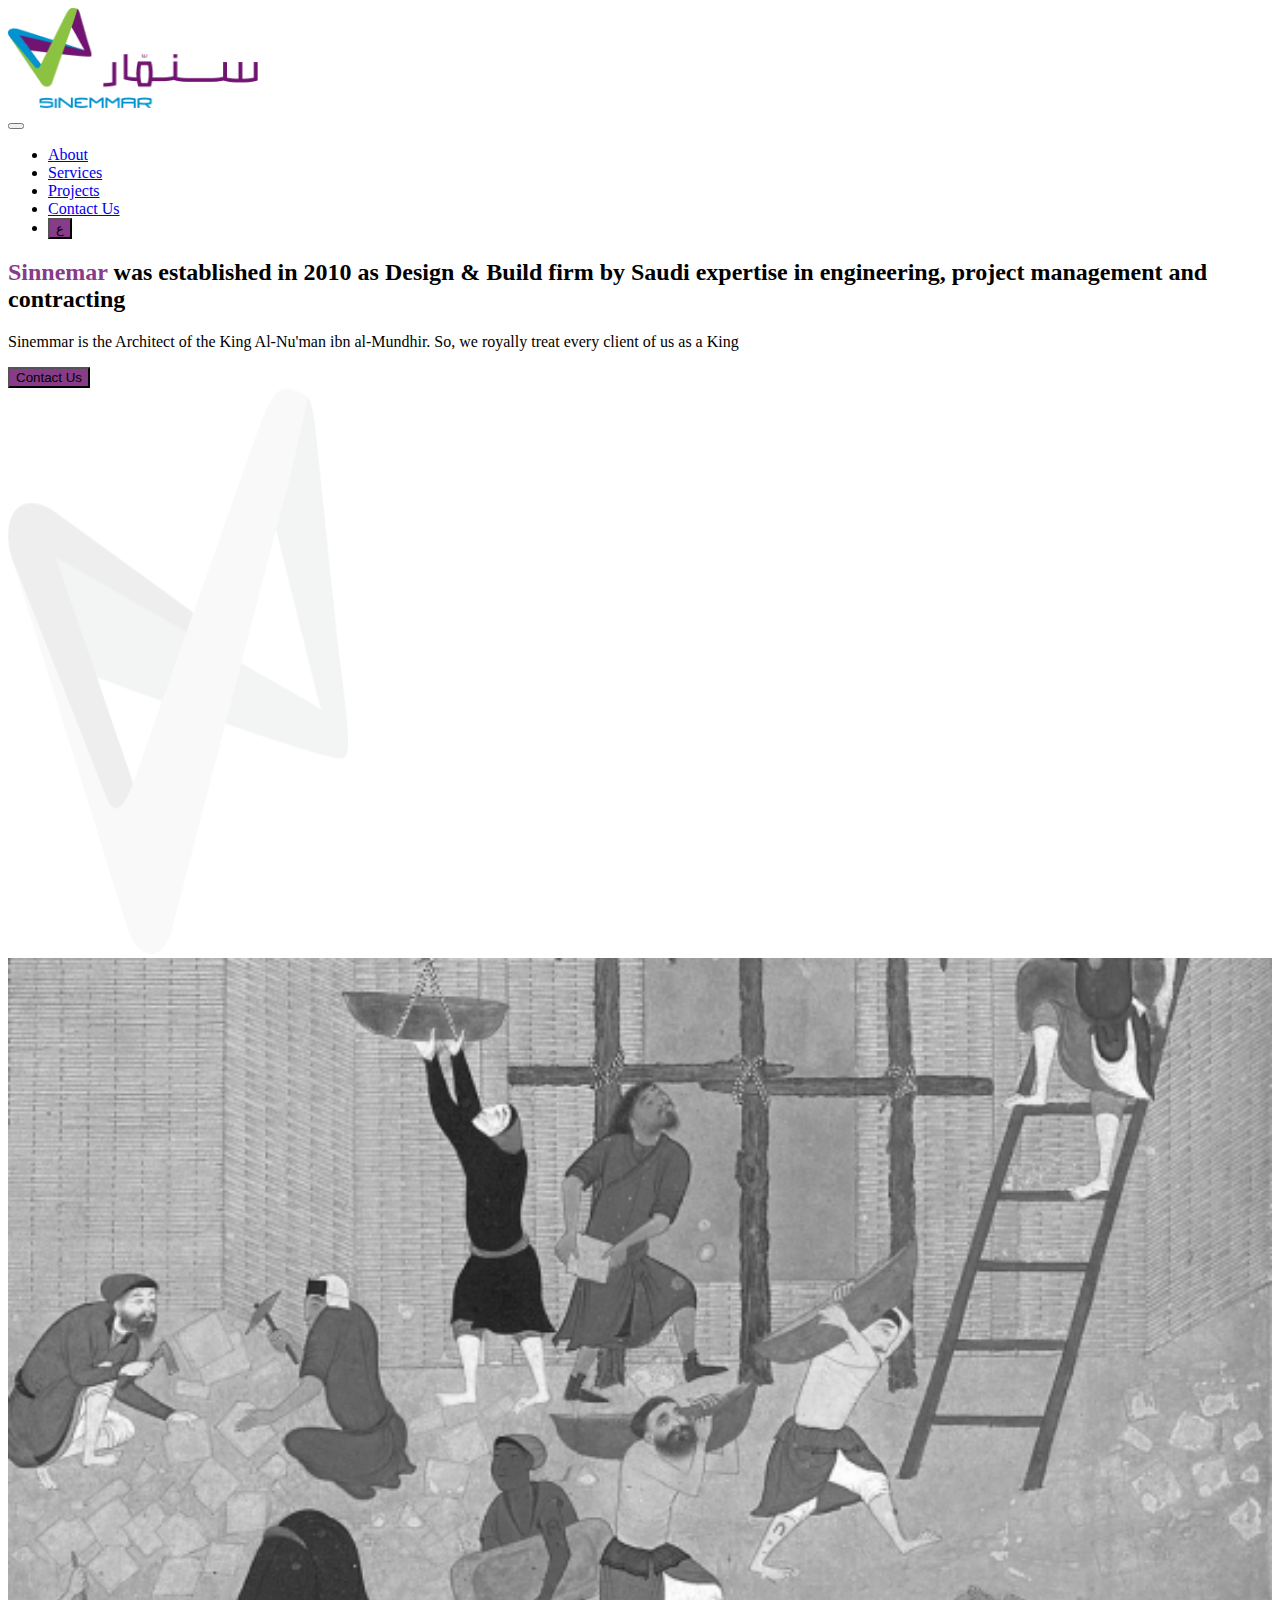
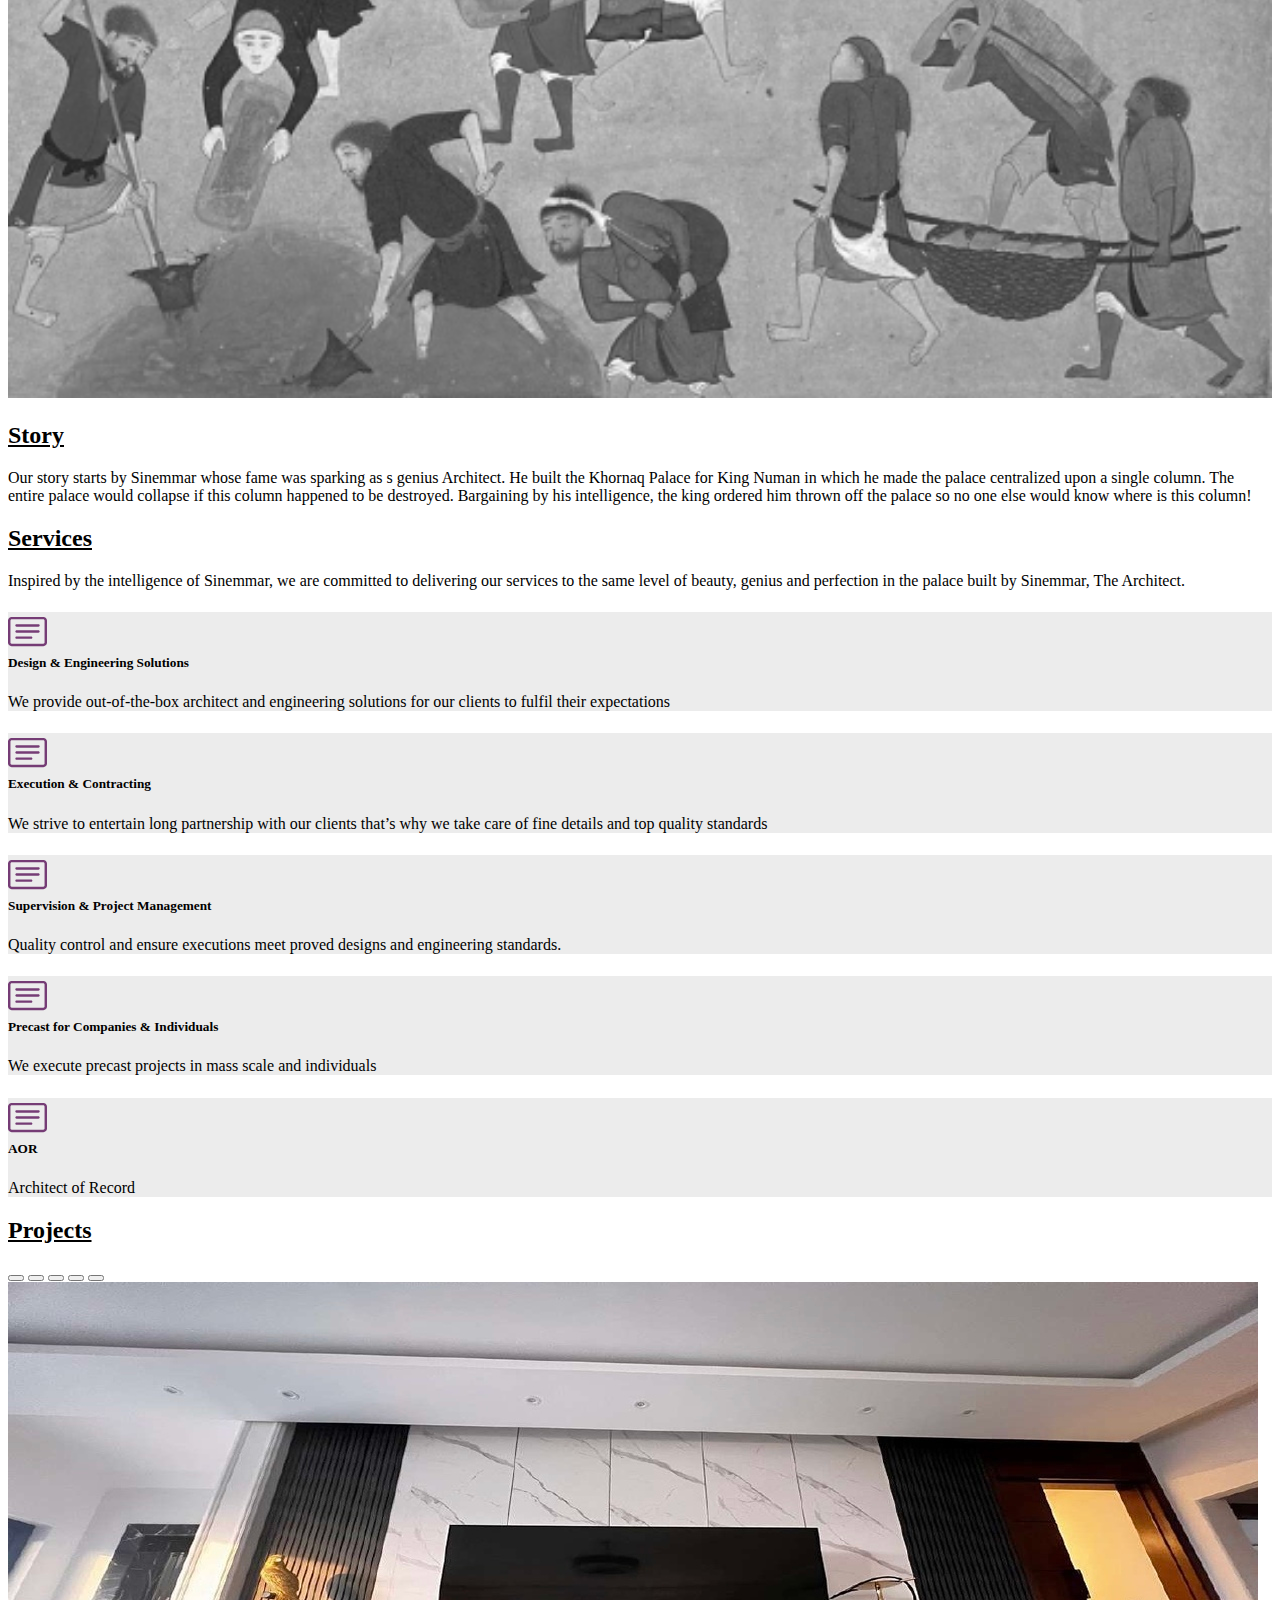
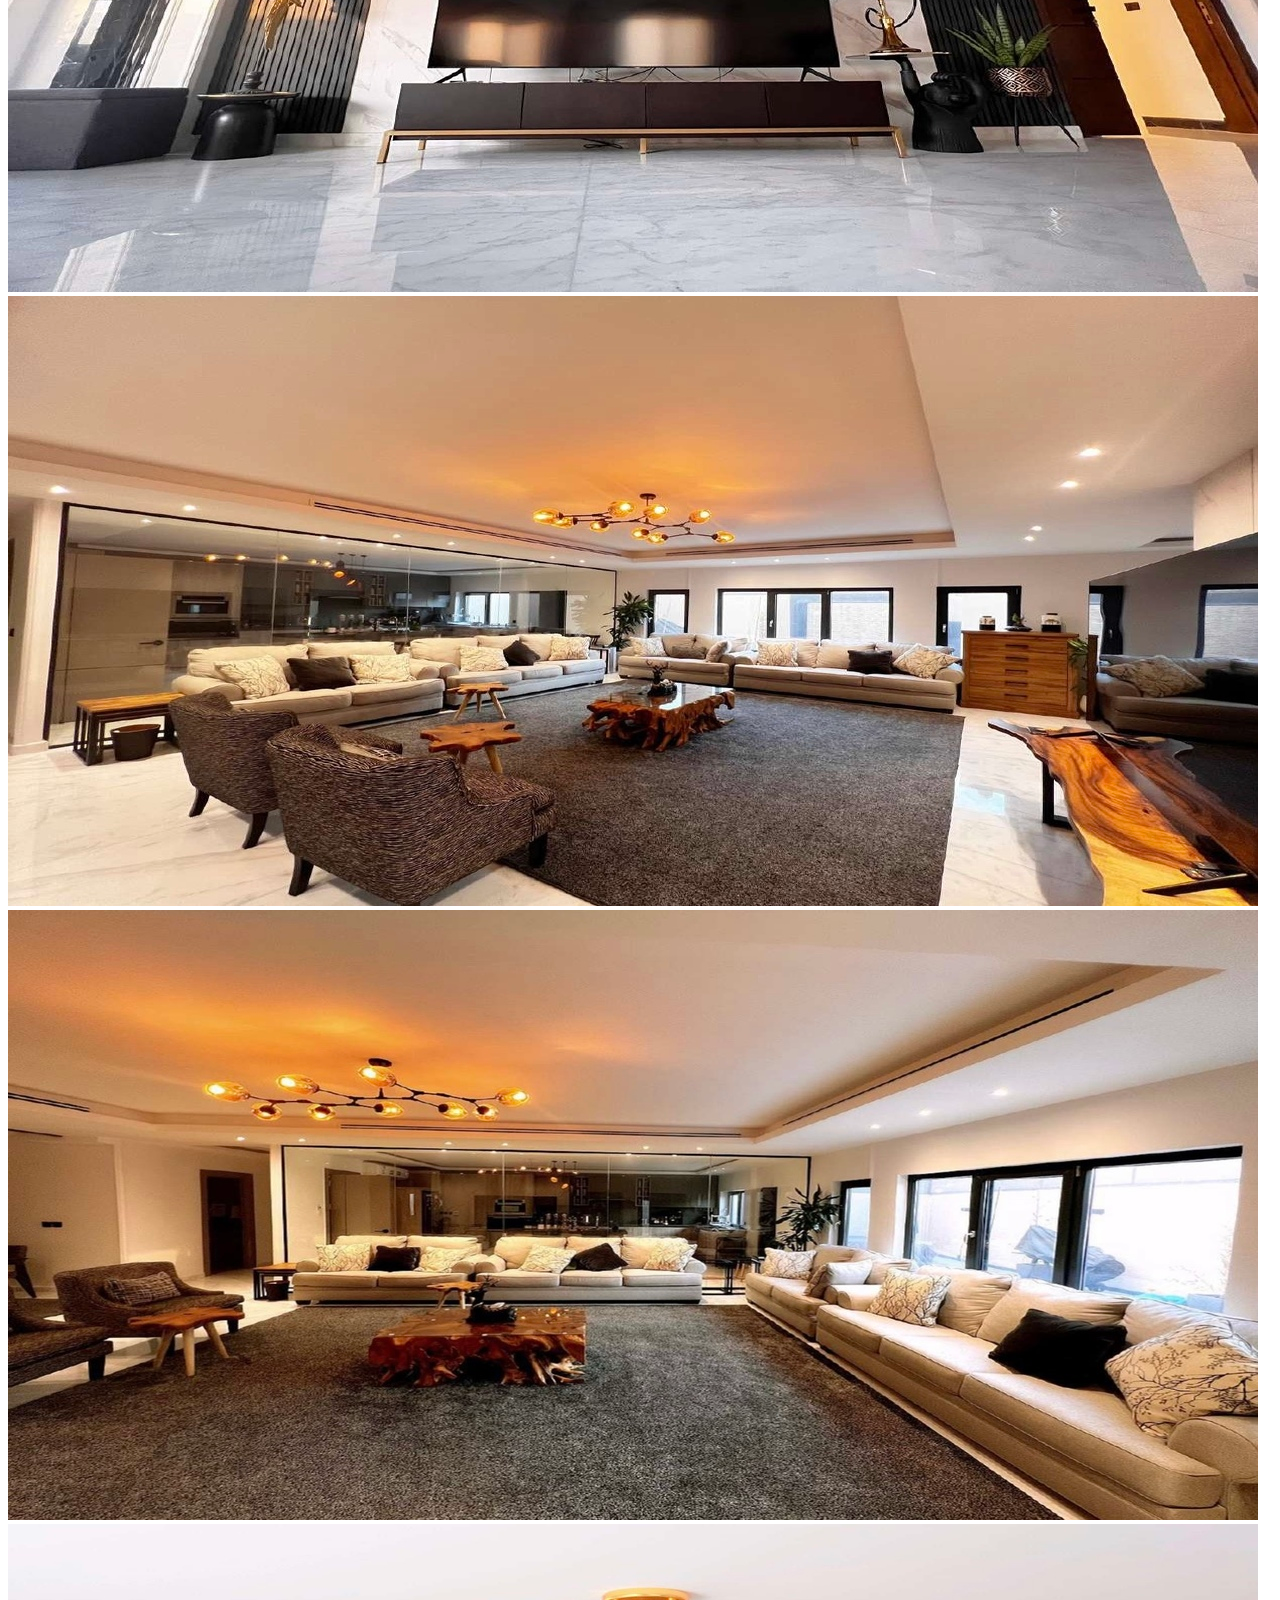
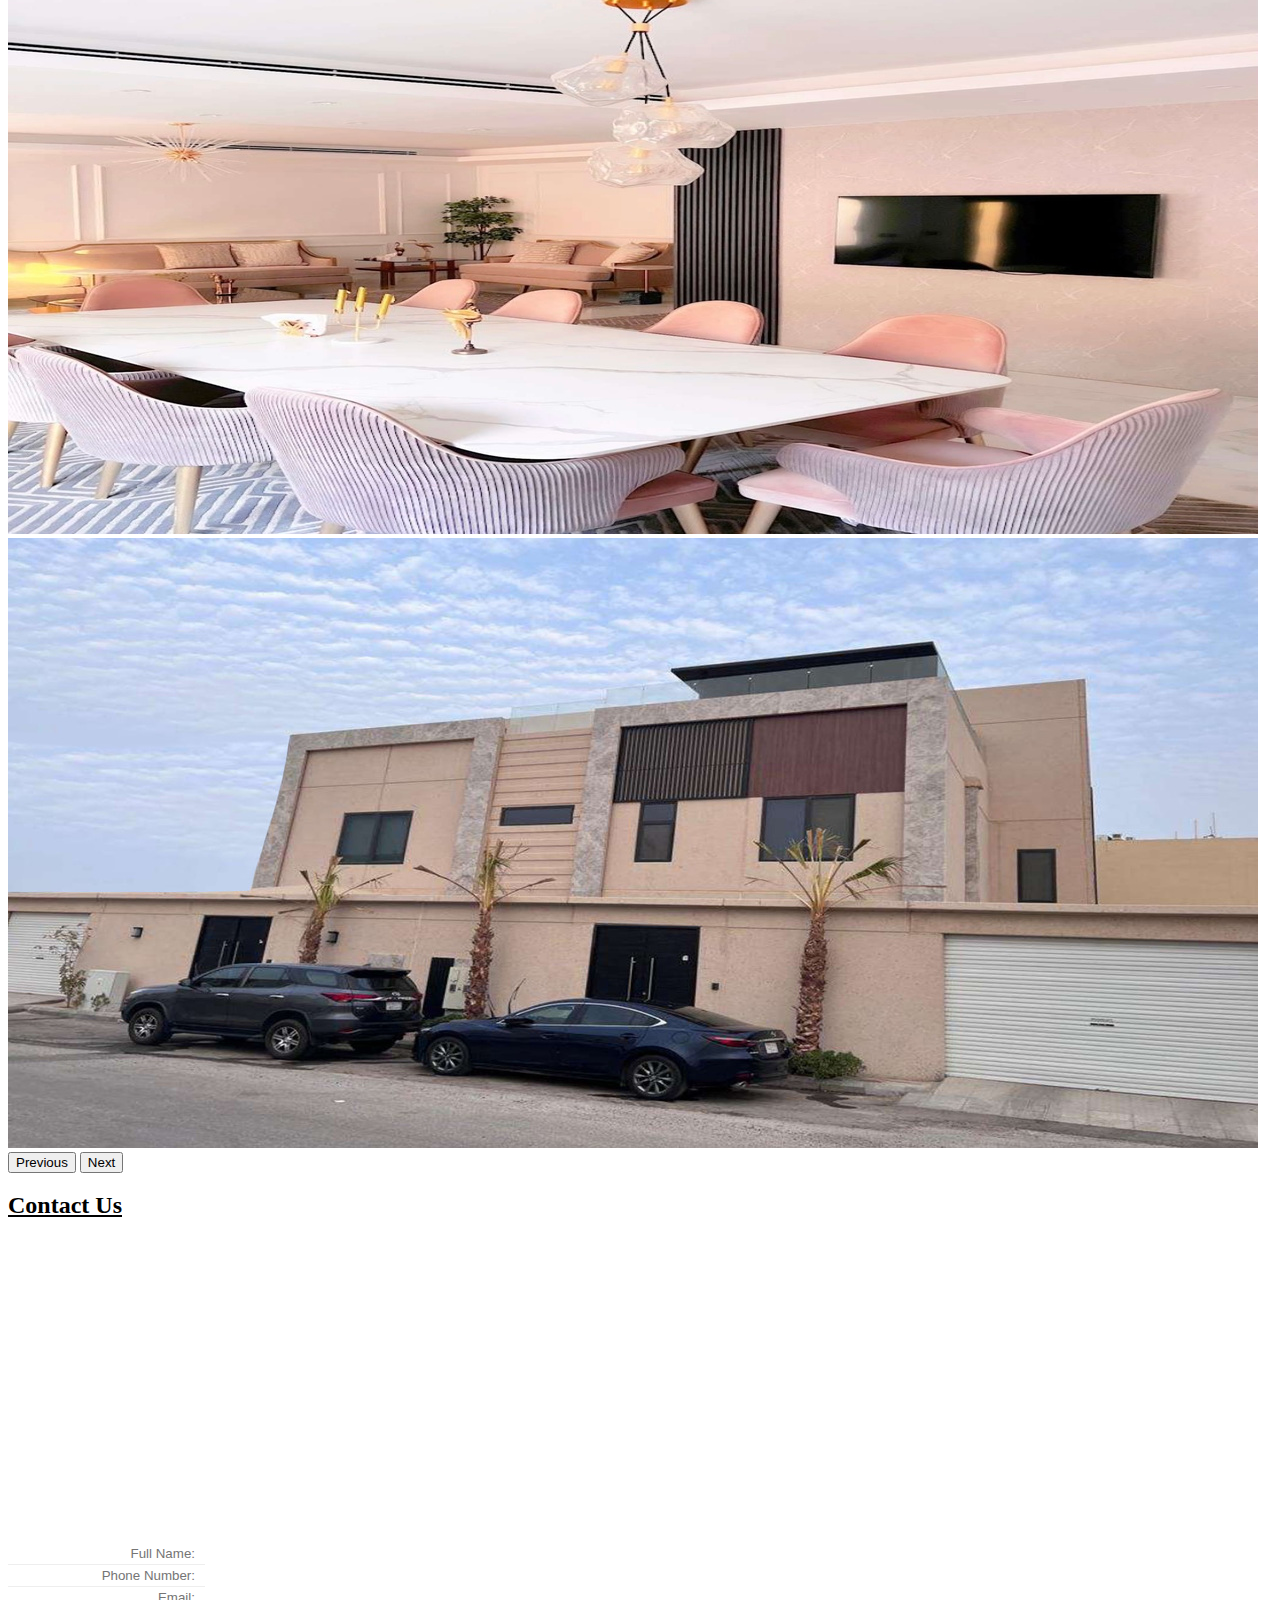
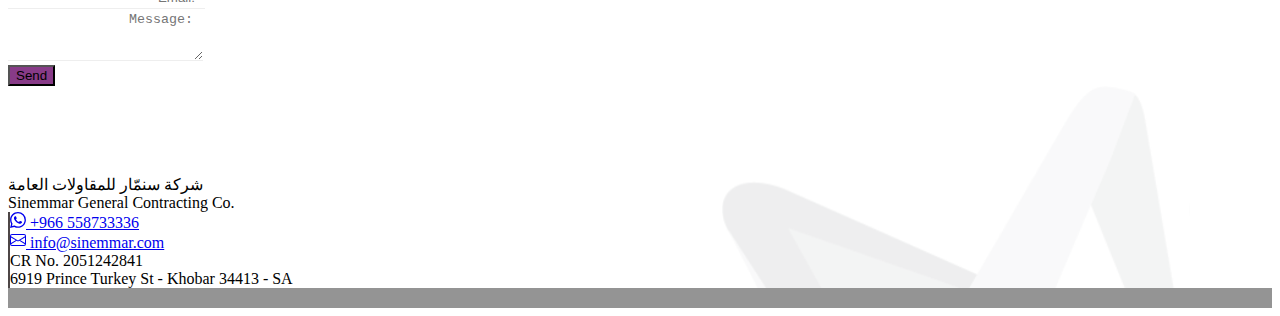
==== indexEN.html @ b1b9e573 ".." ====
<!DOCTYPE html>
<html lang="en" dir="ltr">
  <head>
    <meta charset="utf-8" />
    <meta name="viewport" content="width=device-width, initial-scale=1" />
    <title>SINEMMAR</title>
    <link
      href="https://cdn.jsdelivr.net/npm/bootstrap@5.2.0/dist/css/bootstrap.min.css"
      rel="stylesheet"
      integrity="sha384-gH2yIJqKdNHPEq0n4Mqa/HGKIhSkIHeL5AyhkYV8i59U5AR6csBvApHHNl/vI1Bx"
      crossorigin="anonymous"
    />
    <!-- Local Css -->
    <link rel="stylesheet" href="assets/css/style.css" />
    <!-- google font-->
    <link rel="preconnect" href="https://fonts.googleapis.com" />
    <link rel="preconnect" href="https://fonts.gstatic.com" crossorigin />
    <link
      href="https://fonts.googleapis.com/css2?family=Montserrat:wght@400;700&family=Tajawal:wght@300;400;500&display=swap"
      rel="stylesheet"
    />
  </head>
  <body>
      <div class="container" id="mainDiv">
        <nav class="navbar navbar-expand-lg " id="navbar">
          <div class="container">
            <div class="navbar-brand visible-xs-block">
              <a href="#">
                <img
                  class="d-inline-block align-text-top"
                  src="assets/images/sinemmarlogo.png"
                  alt="logo"
                  width="250"
                  height="100"
                />
              </a>
            </div>
  
            <button
              class="navbar-toggler"
              type="button"
              data-bs-toggle="collapse"
              data-bs-target="#navbarSupportedContent"
              aria-controls="navbarSupportedContent"
              aria-expanded="false"
              aria-label="Toggle navigation"
            >
              <span class="navbar-toggler-icon"></span>
            </button>
  
            <div
              class="collapse navbar-collapse position-relative"
              id="navbarSupportedContent"
            >
              <ul
                class="navbar-nav ms-auto mb-2 mb-lg-0 text-black p-0 text-center gap-3"
                
              >
                <li class="nav-item">
                  <a class="nav-link" href="#about">About</a>
                </li>
                <li class="nav-item">
                  <a class="nav-link" href="#services">Services</a>
                </li>
                <li class="nav-item">
                  <a class="nav-link" href="#projects">Projects</a>
                </li>
                <li class="nav-item">
                  <a class="nav-link" href="#contact">Contact Us</a>
                </li>
  
                <li class="nav-item">
                  <a class="" href="index.html"
                    ><button
                      type="button"
                      class="btn local-primary text-white px-2 me-md-2"
                    >
                    ع
                    </button></a
                  >
                </li>
              </ul>
            </div>
          </div>
        </nav>

      <div class="row align-items-center py-5">
        <div class="col col-sm-7 col-md-7">
          <h2 class="fw-bold lh-1 mb-2 pb-4">
            <span style="color: #883b88">Sinnemar</span>
            was established in 2010 as Design & Build firm by Saudi expertise
            in engineering, project management and contracting
          </h2>
          <p class="lead">
            Sinemmar is the Architect of the King Al-Nu'man ibn al-Mundhir. So, we royally treat every client of us as a King
          </p>
          <div class="pb-3">
            <a href="#contactUsSection"
              ><button type="button" class="btn local-primary text-white px-4">
                Contact Us
              </button></a
            >
          </div>
        </div>
        <div class="col d-none d-sm-block mb-2">
          <img
            src="assets/images/Asset 2.png"
            class="d-block mx-lg-auto img-fluid"
            alt="Sinemmar"
            width="340"
            height="566"
            loading="lazy"
          />
        </div>
      </div>
    </div>

    <div class="bg-light py-5" id="aboutUsSection">
      <div class="position-relative anchor" style="top:-190px; visibility:none" id="about"></div>
      <div class="container g-5 py-5">
        <div class="row align-items-center">
          <div class="col d-none d-sm-block">
            <img
              src="assets/images/about.png"
              alt="Sinemmar"
              width="100%"
              loading="lazy"
            />
          </div>
          <div class="col col-lg-8 col-md-8 col-sm-12">
            <h2 class="textalign fw-bold lh-1 mb-3 pb-4">
              <span class="underline">Story</span>
            </h2>
            <p class="lead">
              Our story starts by Sinemmar whose fame was sparking as s genius
              Architect. He built the Khornaq Palace for King Numan in which he
              made the palace centralized upon a single column. The entire
              palace would collapse if this column happened to be destroyed.
              Bargaining by his intelligence, the king ordered him thrown off
              the palace so no one else would know where is this column!
            </p>
            <div class="d-grid gap-2 d-md-flex justify-content-md-start"></div>
          </div>

          
        </div>
      </div>
    </div>

    <div class="container py-5 border-bottom" id="servicesSection">
      <div class="position-relative anchor" style="top:-190px; visibility:none" id="services"></div>
      <h2 class="fw-bold pb-4">
        <span class="underline">Services</span>
      </h2>
      <p class="lead">
        Inspired by the intelligence of Sinemmar, we are committed to delivering
        our services to the same level of beauty, genius and perfection in the
        palace built by Sinemmar, The Architect.
      </p>
      <div class="row g-5 py-3 row-cols-1 row-cols-md-3 justify-content-center">
        <div class="col">
          <div class="card h-100 card-background">
            <div class="card-body">
              <h5 class="card-title1">
                <div class="row">
                  <div class="col-2">
                    <img
                      src="assets/images/card-text.svg"
                      alt="Purple icon"
                      width="39"
                      height="39"
                    />
                  </div>
                  <div class="col-10">
                    <span class="card-title">
                      Design & Engineering Solutions
                    </span>
                  </div>
                </div>
              </h5>
              <p class="card-text">
                We provide out-of-the-box architect and engineering solutions
                for our clients to fulfil their expectations
              </p>
            </div>
          </div>
        </div>

        <div class="col">
          <div class="card h-100 card-background">
            <div class="card-body">
              <h5 class="card-title1">
                <div class="row">
                  <div class="col-2">
                    <img
                      src="assets/images/card-text.svg"
                      alt="Purple icon"
                      width="39"
                      height="39"
                    />
                  </div>
                  <div class="col-10">
                    <span class="card-title">Execution & Contracting
                    </span>
                  </div>
                </div>
              </h5>
              <p class="card-text">We strive to entertain long partnership with our clients that’s why we take care of fine details and top quality standards
              </p>
            </div>
          </div>
        </div>

        <div class="col">
          <div class="card h-100 card-background">
            <div class="card-body">
              <h5 class="card-title1">
                <div class="row">
                  <div class="col-2">
                    <img
                      src="assets/images/card-text.svg"
                      alt="Purple icon"
                      width="39"
                      height="39"
                    />
                  </div>
                  <div class="col-10">
                    <span class="card-title">Supervision & Project Management </span>
                  </div>
                </div>
              </h5>
              <p class="card-text">
                Quality control and ensure executions meet proved designs and engineering standards.

              </p>
            </div>
          </div>
        </div>

        <div class="col">
          <div class="card h-100 card-background">
            <div class="card-body">
              <h5 class="card-title1">
                <div class="row">
                  <div class="col-2">
                    <img
                      src="assets/images/card-text.svg"
                      alt="Purple icon"
                      width="39"
                      height="39"
                    />
                  </div>
                  <div class="col-10">
                    <span class="card-title">
                      Precast for Companies & Individuals
                    </span>
                  </div>
                </div>
              </h5>
              <p class="card-text">
                We execute precast projects in mass scale and individuals
              </p>
            </div>
          </div>
        </div>

        <div class="col">
          <div class="card h-100 card-background">
            <div class="card-body">
              <h5 class="card-title1">
                <div class="row">
                  <div class="col-2">
                    <img
                      src="assets/images/card-text.svg"
                      alt="Purple icon"
                      width="39"
                      height="39"
                    />
                  </div>
                  <div class="col-10">
                    <span class="card-title"
                      >AOR

                    </span>
                  </div>
                </div>
              </h5>
              <p class="card-text">
                Architect of Record
              </p>
            </div>
          </div>
        </div>
      </div>


    </div>

    <div class="container py-5 g-0" id="projectsSection">
      <div class="position-relative anchor" style="top:-190px; visibility:none" id="projects"></div>
      <h2 class="fw-bold pb-4">
        <span class="underline">Projects</span>
      </h2>
        <div
          id="carouselExampleIndicators"
          class="carousel slide"
          data-bs-ride="true"
        >
          <div class="carousel-indicators">
            <button
              type="button"
              data-bs-target="#carouselExampleIndicators"
              data-bs-slide-to="0"
              class="active"
              aria-current="true"
              aria-label="Project 1"
            ></button>
            <button
              type="button"
              data-bs-target="#carouselExampleIndicators"
              data-bs-slide-to="1"
              aria-label="Project 2"
            ></button>
            <button
              type="button"
              data-bs-target="#carouselExampleIndicators"
              data-bs-slide-to="2"
              aria-label="Project 3"
            ></button>
            <button
              type="button"
              data-bs-target="#carouselExampleIndicators"
              data-bs-slide-to="3"
              aria-label="Project 4"
            ></button>
            <button
              type="button"
              data-bs-target="#carouselExampleIndicators"
              data-bs-slide-to="4"
              aria-label="Project 5"
            ></button>
          </div>
          <div class="carousel-inner">
            <div class="carousel-item active">
              <img
                src="assets/images/IMG-8563.jpg"
                class="d-block img-fluid"
                alt="Img 1"
              />
            </div>
            <div class="carousel-item">
              <img
                src="assets/images/IMG-8566.jpg"
                class="d-block img-fluid"
                alt="Img 2"
              />
            </div>
            <div class="carousel-item">
              <img
                src="assets/images/IMG-8567.jpg"
                class="d-block img-fluid"
                alt="Img 3"
              />
            </div>
            <div class="carousel-item">
              <img
                src="assets/images/IMG-8570.jpg"
                class="d-block img-fluid"
                alt="Img 4"
              />
            </div>
            <div class="carousel-item">
              <img
                src="assets/images/IMG-8574.jpg"
                class="d-block img-fluid"
                alt="Img 5"
              />
            </div>
          </div>
          <button
            class="carousel-control-prev"
            type="button"
            data-bs-target="#carouselExampleIndicators"
            data-bs-slide="prev"
          >
            <span class="carousel-control-prev-icon" aria-hidden="true"></span>
            <span class="visually-hidden">Previous</span>
          </button>
          <button
            class="carousel-control-next"
            type="button"
            data-bs-target="#carouselExampleIndicators"
            data-bs-slide="next"
          >
            <span class="carousel-control-next-icon" aria-hidden="true"></span>
            <span class="visually-hidden">Next</span>
          </button>
        </div>
      </div>
    </div>

    <div class="bg-light py-5" id="contactUsSection">
      <div class="position-relative anchor" style="top:-190px; visibility:none" id="contact"></div>
      <div class="container">
        <h2 class="textalign fw-bold lh-1 pt-5 mt-5 ">
          <span class="underline">Contact Us</span>
        </h2>
        <div class="row align-items-center">
          <div class="col-10 col-sm-8 col-lg-4">
            <iframe
              class="mt-5 google-map"
              height="400px"
              width="350px"
              src="https://www.google.com/maps/embed?pb=!1m18!1m12!1m3!1d3576.5838024460054!2d50.2243826!3d26.3075891!2m3!1f0!2f0!3f0!3m2!1i1024!2i768!4f13.1!3m3!1m2!1s0x3e49e9ea59a87995%3A0x5b8bb6155dc3f69d!2z2YXZg9iq2Kgg2LPZhtmF2ZHYp9ixINmE2YTYpdiz2KrYtNin2LHYp9iqINin2YTZh9mG2K_Ys9mK2Kk!5e0!3m2!1sen!2ssa!4v1664695093255!5m2!1sen!2ssa" width="600" height="450" style="border:0;" allowfullscreen="" loading="lazy" referrerpolicy="no-referrer-when-downgrade"
              style="border: 0"
              allowfullscreen="false"
              loading="lazy"
              referrerpolicy="no-referrer-when-downgrade"
            ></iframe>
          </div>

          <div class="col-lg-8 text-end">
            <div class="text-start">

              <form action="https://formsubmit.co/b283be1abea5ff208fe7b72daa873936" method="POST">
                <div class="form-group">
                  <div class="mb-3">
                    <input
                      type="text"
                      name="full_name"
                      class="text-line form-control text-start"
                      id="fullNameInput"
                      placeholder="Full Name:"
                    />
                  </div>
                  <div class="mb-3">
                    <input
                      type="text"
                      name="phone_number"
                      class="text-line form-control text-start"
                      id="phoneInput"
                      placeholder="Phone Number:"
                    />
                  </div>
                  <div class="mb-3">
                    <input
                      type="email"
                      name="email"
                      class="text-line form-control text-start"
                      id="emailInput"
                      placeholder="Email:"
                    />
                  </div>
                  <div class="mb-3">
                    <textarea
                      class="text-line form-control text-start"
                      id="messageInput"
                      name="message"
                      rows="3"
                      placeholder="Message:"
                    ></textarea>
                  </div>
                  <div class="mb-3">
                    <button
                      type="submit"
                      class="btn local-primary text-white px-4 me-md-2"
                    >
                      Send
                    </button>
                  </div>
                </div>
              </form>
            </div>
          </div>
        </div>
      </div>
    </div>

    <div class="p-3"></div>

    <div id="footerLogoBackground">
      <div class="container pb-4">
        <div class="row row-cols-1 row-cols-sm-1 row-cols-md-3">
          <div class="col">
            <div>شركة سنمّار للمقاولات العامة</div>
            <div>Sinemmar General Contracting Co.</div>
          </div>
          <div class="col vertical-line">
            <div>
              <a href="tel:+96638492220" class="text-black">
                <svg
                  xmlns="http://www.w3.org/2000/svg"
                  width="16"
                  height="16"
                  fill="currentColor"
                  class="bi bi-whatsapp"
                  viewBox="0 0 16 16"
                >
                  <path
                    d="M13.601 2.326A7.854 7.854 0 0 0 7.994 0C3.627 0 .068 3.558.064 7.926c0 1.399.366 2.76 1.057 3.965L0 16l4.204-1.102a7.933 7.933 0 0 0 3.79.965h.004c4.368 0 7.926-3.558 7.93-7.93A7.898 7.898 0 0 0 13.6 2.326zM7.994 14.521a6.573 6.573 0 0 1-3.356-.92l-.24-.144-2.494.654.666-2.433-.156-.251a6.56 6.56 0 0 1-1.007-3.505c0-3.626 2.957-6.584 6.591-6.584a6.56 6.56 0 0 1 4.66 1.931 6.557 6.557 0 0 1 1.928 4.66c-.004 3.639-2.961 6.592-6.592 6.592zm3.615-4.934c-.197-.099-1.17-.578-1.353-.646-.182-.065-.315-.099-.445.099-.133.197-.513.646-.627.775-.114.133-.232.148-.43.05-.197-.1-.836-.308-1.592-.985-.59-.525-.985-1.175-1.103-1.372-.114-.198-.011-.304.088-.403.087-.088.197-.232.296-.346.1-.114.133-.198.198-.33.065-.134.034-.248-.015-.347-.05-.099-.445-1.076-.612-1.47-.16-.389-.323-.335-.445-.34-.114-.007-.247-.007-.38-.007a.729.729 0 0 0-.529.247c-.182.198-.691.677-.691 1.654 0 .977.71 1.916.81 2.049.098.133 1.394 2.132 3.383 2.992.47.205.84.326 1.129.418.475.152.904.129 1.246.08.38-.058 1.171-.48 1.338-.943.164-.464.164-.86.114-.943-.049-.084-.182-.133-.38-.232z"
                  />
                </svg>
                +966 558733336
              </a>
            </div>
            <div class="">
              <a href="mailto:info@sinemmar.com" class="text-black">
                <svg
                  xmlns="http://www.w3.org/2000/svg"
                  width="16"
                  height="16"
                  fill="currentColor"
                  class="bi bi-envelope"
                  viewBox="0 0 16 16"
                >
                  <path
                    d="M0 4a2 2 0 0 1 2-2h12a2 2 0 0 1 2 2v8a2 2 0 0 1-2 2H2a2 2 0 0 1-2-2V4Zm2-1a1 1 0 0 0-1 1v.217l7 4.2 7-4.2V4a1 1 0 0 0-1-1H2Zm13 2.383-4.708 2.825L15 11.105V5.383Zm-.034 6.876-5.64-3.471L8 9.583l-1.326-.795-5.64 3.47A1 1 0 0 0 2 13h12a1 1 0 0 0 .966-.741ZM1 11.105l4.708-2.897L1 5.383v5.722Z"
                  />
                </svg>
                info@sinemmar.com
              </a>
            </div>
          </div>
          <div class="col vertical-line">
            <div>CR No. 2051242841</div>
            <div>6919 Prince Turkey St - Khobar 34413 - SA</div>
          </div>
        </div>
      </div>
      <div>
        <div class="full-width-hr"></div>
      </div>
    </div>

    <script
      src="https://cdn.jsdelivr.net/npm/bootstrap@5.2.0/dist/js/bootstrap.bundle.min.js"
      integrity="sha384-A3rJD856KowSb7dwlZdYEkO39Gagi7vIsF0jrRAoQmDKKtQBHUuLZ9AsSv4jD4Xa"
      crossorigin="anonymous"
    ></script>
    <script src="https://code.jquery.com/jquery-1.12.4.min.js"></script>
    <script src="assets/js/app.js"></script>
  </body>
</html>
---- assets/css/style.css ----
:root{
    --bs-body-font-family:'Montserrat', sans-serif, 'Tajawal', sans-serif;
}

.local-primary {
    background-color: #883B88;
    border-radius: 0 !important;
}

.local-primary:hover {
    background-color: #7e6a7e;
    border-radius: 0 !important;
}
.underline {
    text-decoration:underline;
}
.card-background {
    background-color: #ECECEC;
    border-color: #ECECEC;
    border-radius: 0 !important;
}
.card-hidden-title-text {
    position: absolute;   
    bottom: 0;
    left: 0;
    display: none;
}
.card-hidden-subtitle-text {
    position: absolute;   
    bottom: 0;
    left: 0;
    display: none;
}
.card-active-title-text{
    position: absolute;   
    bottom: 0;
    left: 0;
    display: block;
    background: white;
    width: 100%;
    height: 50%;
}
.card-active-subtitle-text{
    position: absolute;   
    bottom: 0;
    left: 0;
    display: block;
    background: white;
    width: 100%;
    height: 50%;
}
.card-shrink-image:hover:after {
    opacity: 1;
}
.card-shrink-image:hover .card-hidden-title-text {
    display: block;
    width: 100%;
    height: 50%;
}
.card-shrink-image:hover .card-hidden-subtitle-text {
    display: block;
    width: 100%;
    height: 40%;
}
.text-line {
    background-color: transparent;
    color: #eeeeee;
    outline: none;
    outline-style: none;
    border-top: none;
    border-left: none;
    border-right: none;
    border-bottom: solid #eeeeee 1px;
    padding: 3px 10px;
    text-align: right;
}
.text-line:hover,
.text-line:focus {
    box-shadow: 0 0 0px 1000px #ffffff inset !important;
    
}
.vertical-line {
    border-left: 2px solid #4D4646;
} 

.google-map{
    max-width: 400px;
    max-height: 300px;
}

.full-width-hr{
    width: 100%;
    background-color: #949494;
    height: 20px;
}


#footerLogoBackground {
    padding-top: 7%;
    background:url(../images/footer-image-new.svg) no-repeat right bottom; 
}

/* Extra small devices (phones, 600px and down) */
@media only screen and (max-width: 600px) {
    #footerLogoBackground { 
        background-size: 70% 70%;    
    }
}

/* Small devices (portrait tablets and large phones, 600px and up) */
@media only screen and (min-width: 600px) {
    #footerLogoBackground { 
        background-size: 50% 60%;    
    }
}

/* Medium devices (landscape tablets, 768px and up) */
@media only screen and (min-width: 768px) {
    #footerLogoBackground { 
        background-size: 50% 70%;    
    }
}

/* Large devices (laptops/desktops, 992px and up) */
@media only screen and (min-width: 992px) {
    #footerLogoBackground { 
        background-size: 50% 100%;    
    } 
}

/* Extra large devices (large laptops and desktops, 1200px and up) */
@media only screen and (min-width: 1200px) {
    #footerLogoBackground { 
        background-size: 50% 100%;    
    } 
}




/* .black-layer {
    position:absolute;
    width:100%;
    height: 100%;
    background-color:rgba(0, 0, 0, 0.6);
    color:white;
    bottom:0;
    left:0;
    z-index:5;
} */
/* .hovered-image {
    position:relative;
    width: 80%;
    height: 500px;
} */
/* .project-div{
    position:relative;
    width: 97%;
    height: 500px;
}
.project-hovered-image {
    position:relative;
    width: 50%;
    height: 450px;
}
.image-full-dimensions {
    width: 100%;
    height: 100%
} */
/* .hidden{
    display: none;
}
.show{
    display: block;
}

.nopadding {
    padding-left: 0 !important;
    padding-right: 0 !important;
 }
 
 .mo{
    margin-left: 95%;
 }
 .po{
    margin-left: 50%;
 }
 
 
.text-black{
    text-decoration: none;
}
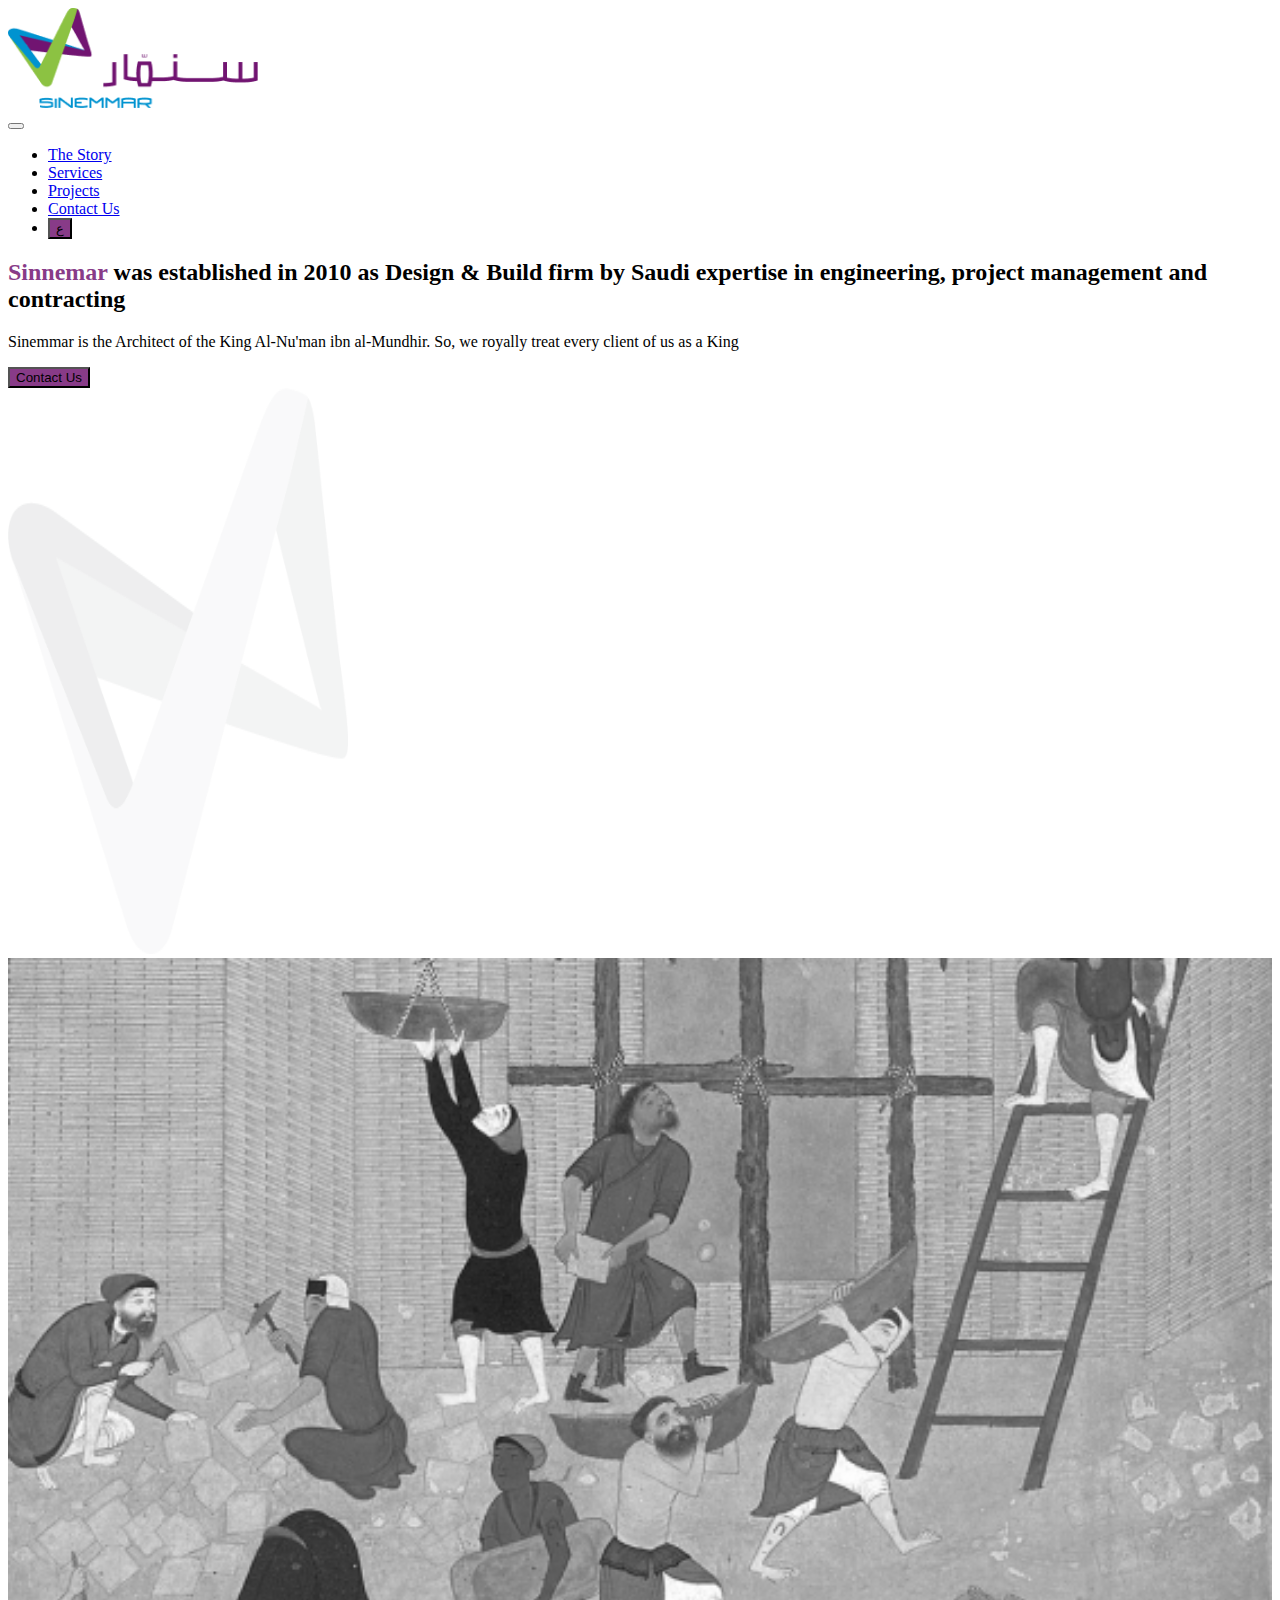
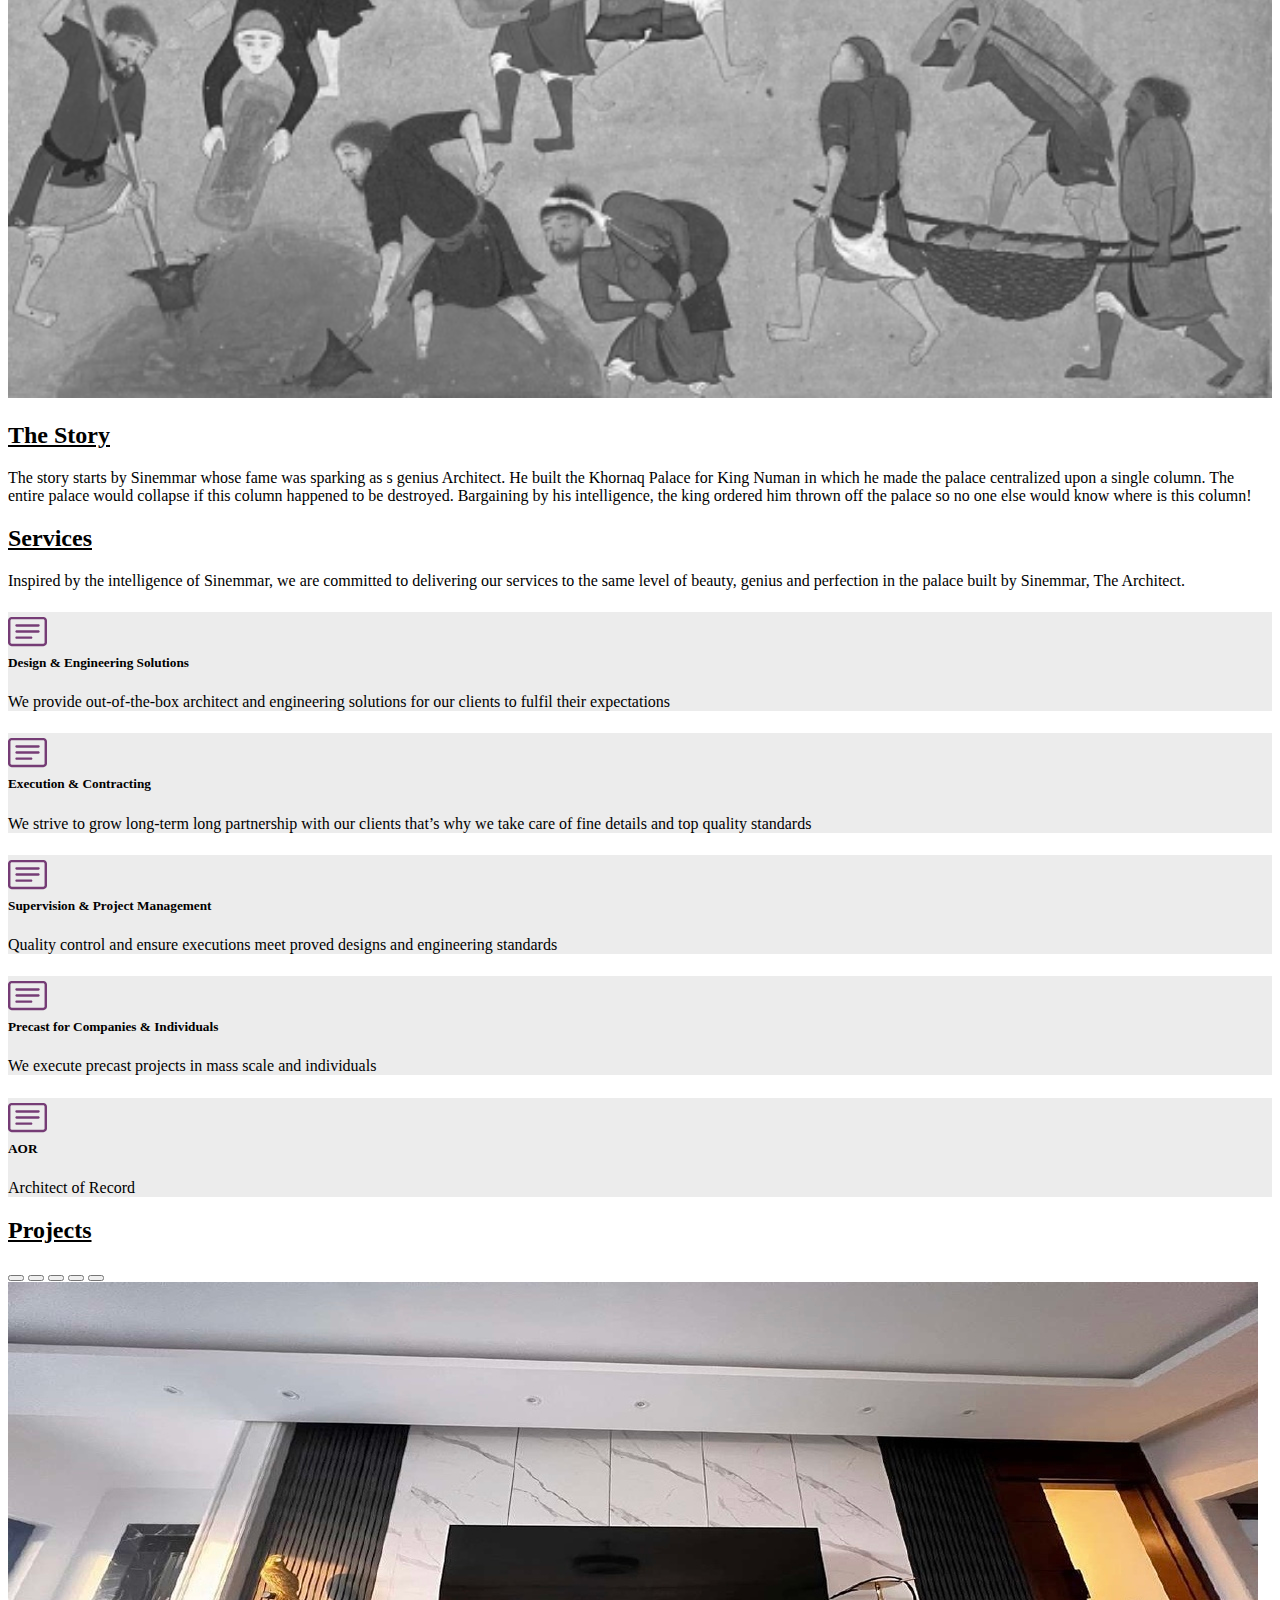
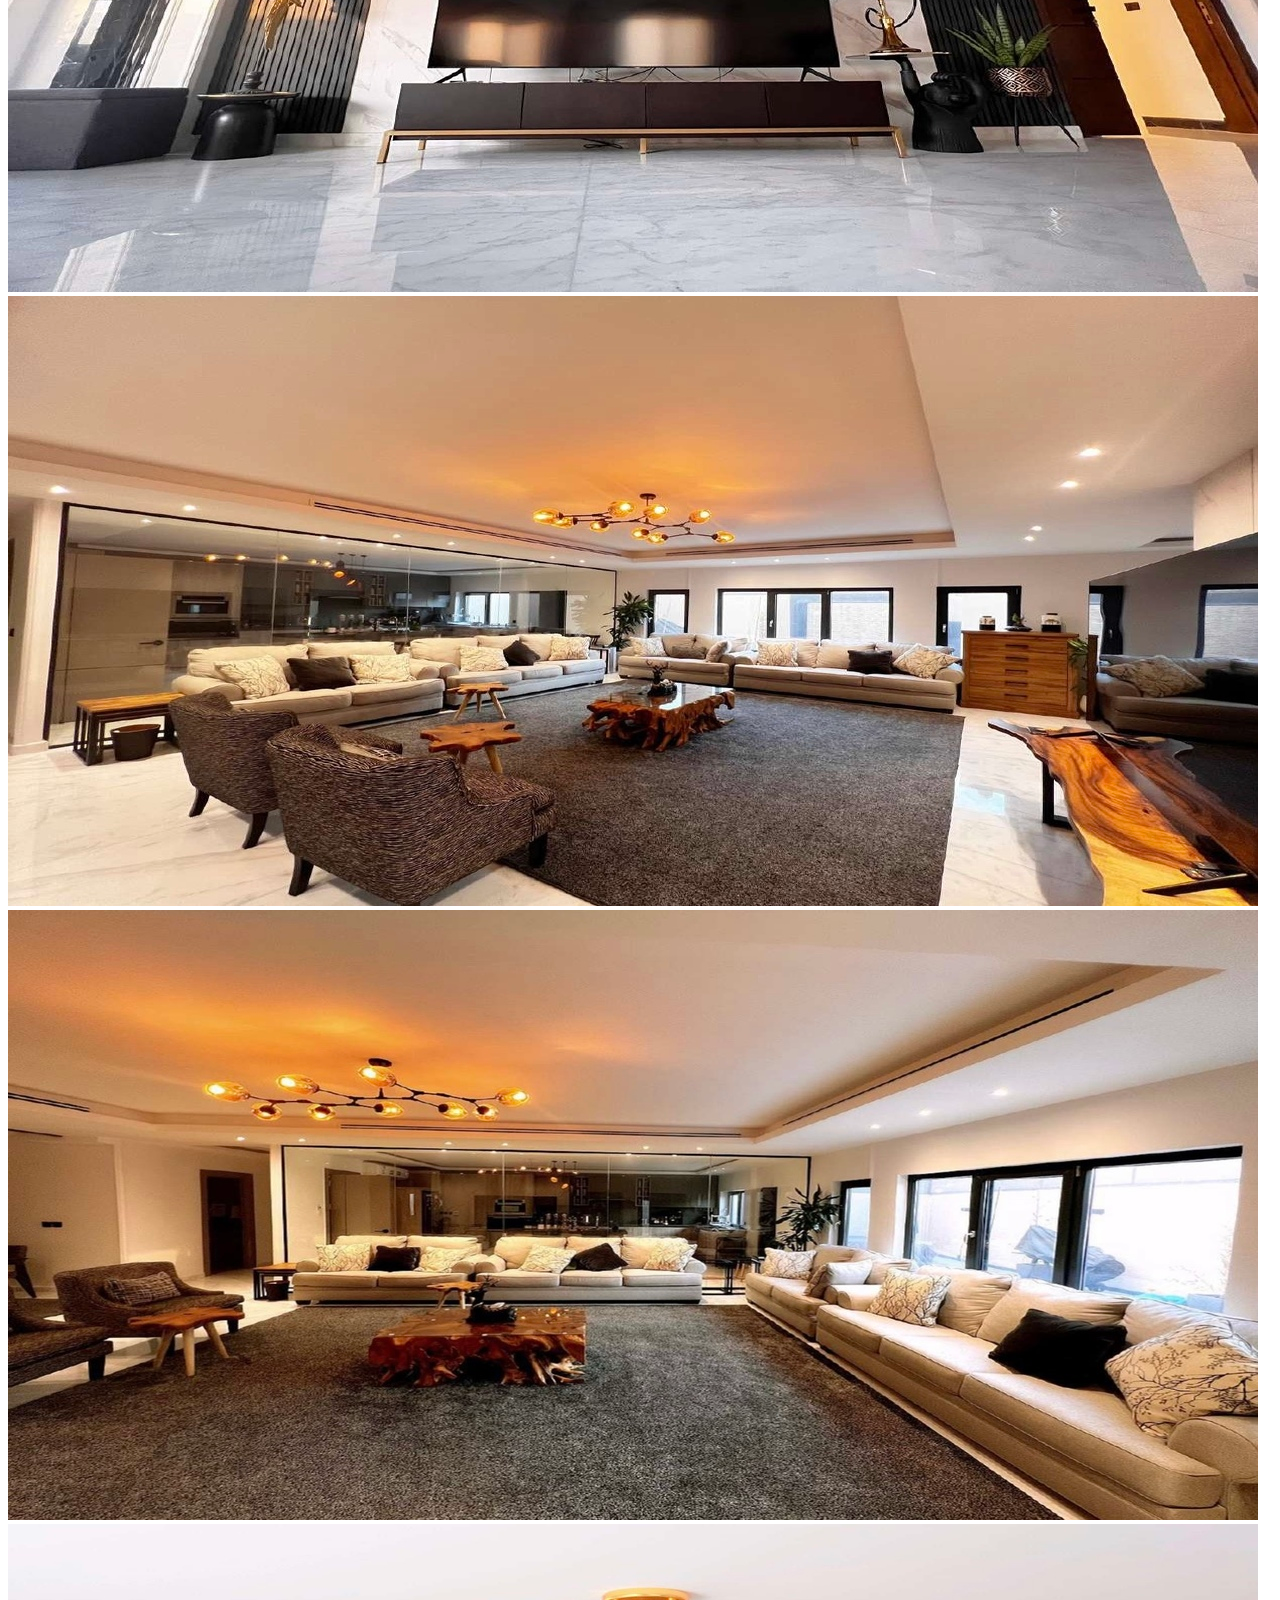
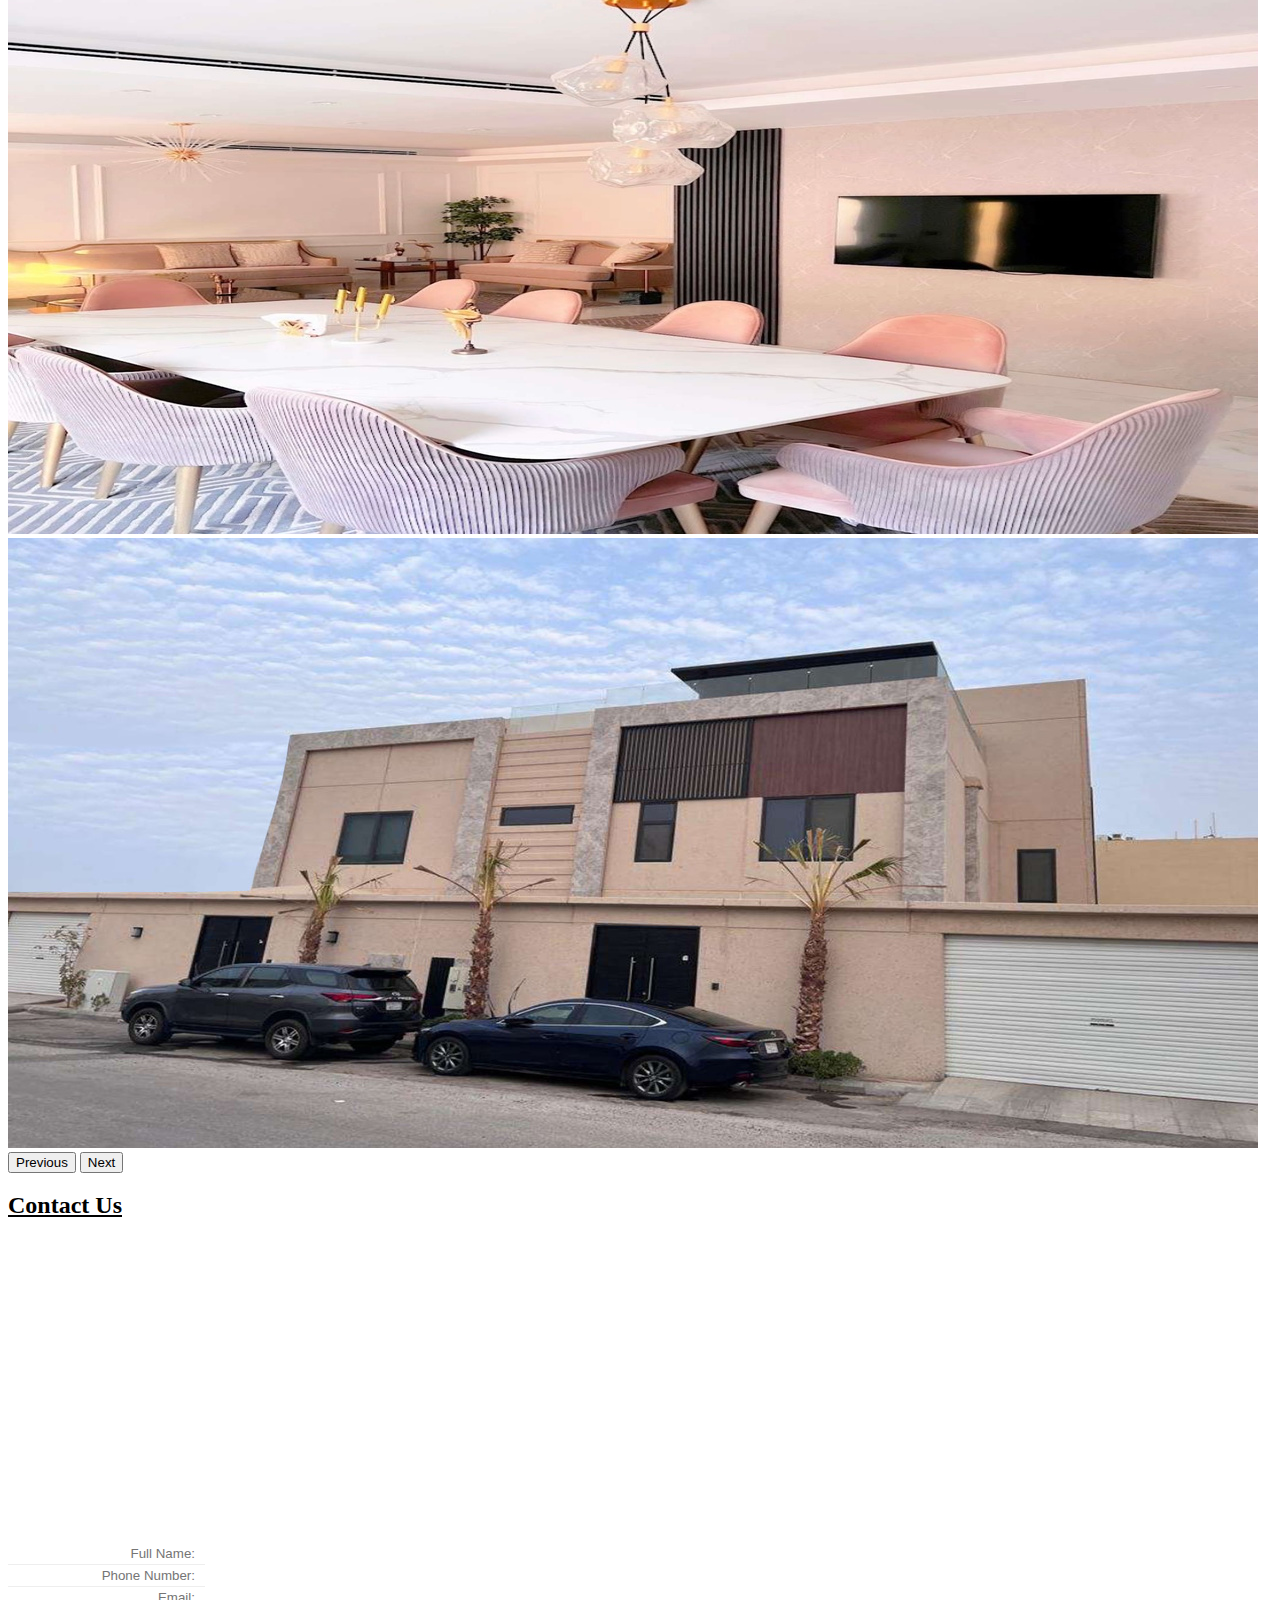
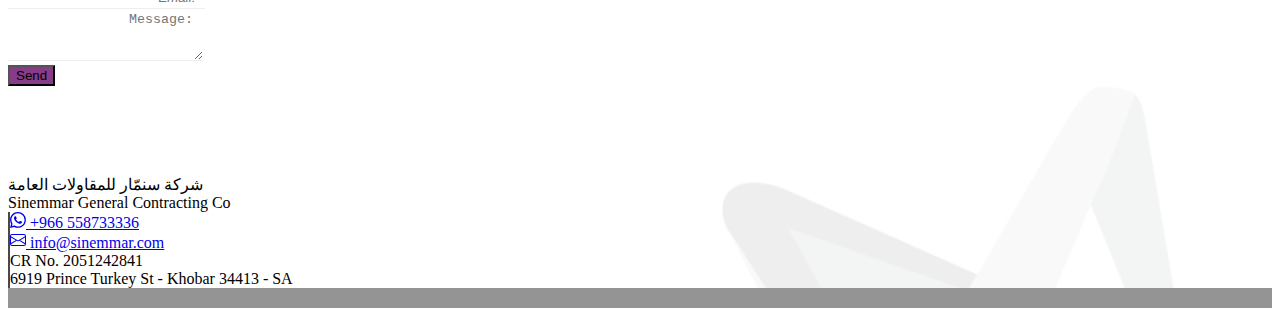
==== commit 5171b9aa: "content update" ====
--- a/indexEN.html
+++ b/indexEN.html
@@ -57,7 +57,7 @@
                 
               >
                 <li class="nav-item">
-                  <a class="nav-link" href="#about">About</a>
+                  <a class="nav-link" href="#about">The Story</a>
                 </li>
                 <li class="nav-item">
                   <a class="nav-link" href="#services">Services</a>
@@ -129,10 +129,10 @@
           </div>
           <div class="col col-lg-8 col-md-8 col-sm-12">
             <h2 class="textalign fw-bold lh-1 mb-3 pb-4">
-              <span class="underline">Story</span>
+              <span class="underline">The Story</span>
             </h2>
             <p class="lead">
-              Our story starts by Sinemmar whose fame was sparking as s genius
+              The story starts by Sinemmar whose fame was sparking as s genius
               Architect. He built the Khornaq Palace for King Numan in which he
               made the palace centralized upon a single column. The entire
               palace would collapse if this column happened to be destroyed.
@@ -205,7 +205,7 @@
                   </div>
                 </div>
               </h5>
-              <p class="card-text">We strive to entertain long partnership with our clients that’s why we take care of fine details and top quality standards
+              <p class="card-text">We strive to grow long-term long partnership with our clients that’s why we take care of fine details and top quality standards
               </p>
             </div>
           </div>
@@ -230,7 +230,7 @@
                 </div>
               </h5>
               <p class="card-text">
-                Quality control and ensure executions meet proved designs and engineering standards.
+                Quality control and ensure executions meet proved designs and engineering standards
 
               </p>
             </div>
@@ -483,7 +483,7 @@
         <div class="row row-cols-1 row-cols-sm-1 row-cols-md-3">
           <div class="col">
             <div>شركة سنمّار للمقاولات العامة</div>
-            <div>Sinemmar General Contracting Co.</div>
+            <div>Sinemmar General Contracting Co</div>
           </div>
           <div class="col vertical-line">
             <div>
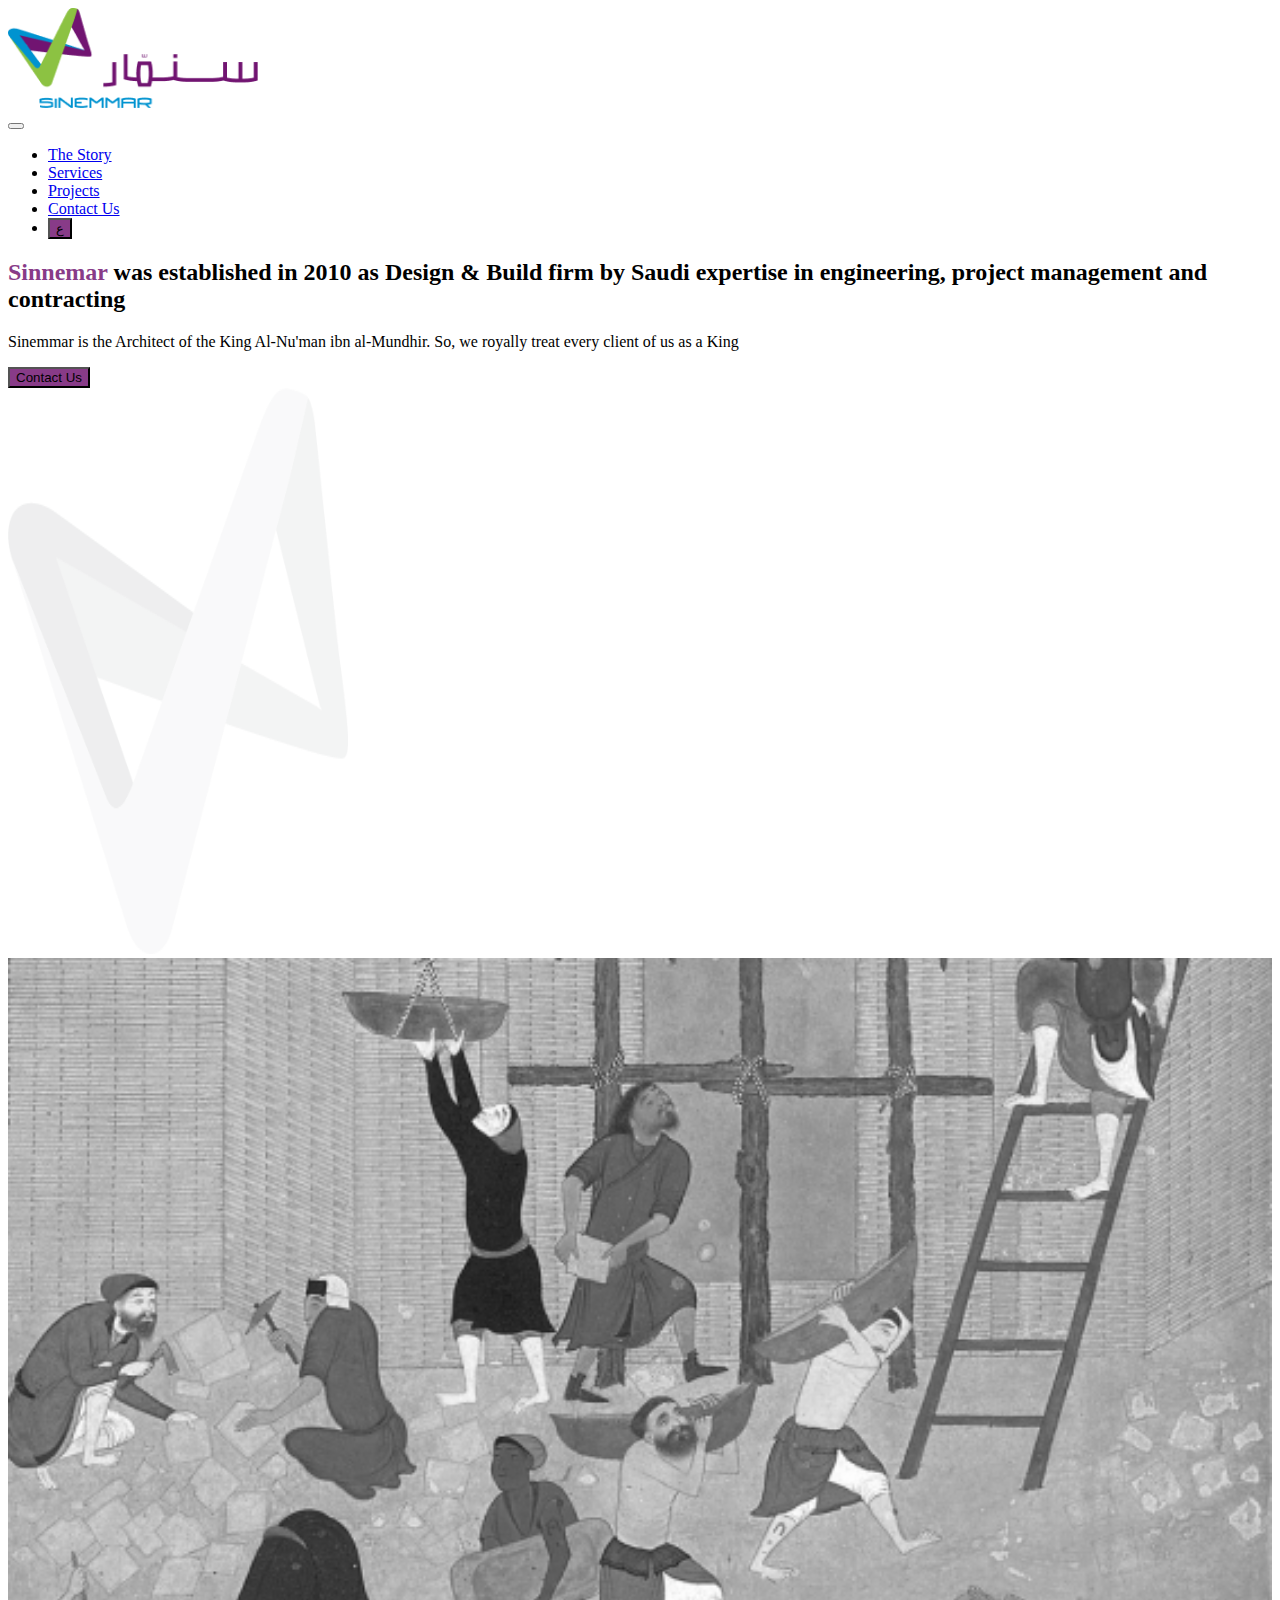
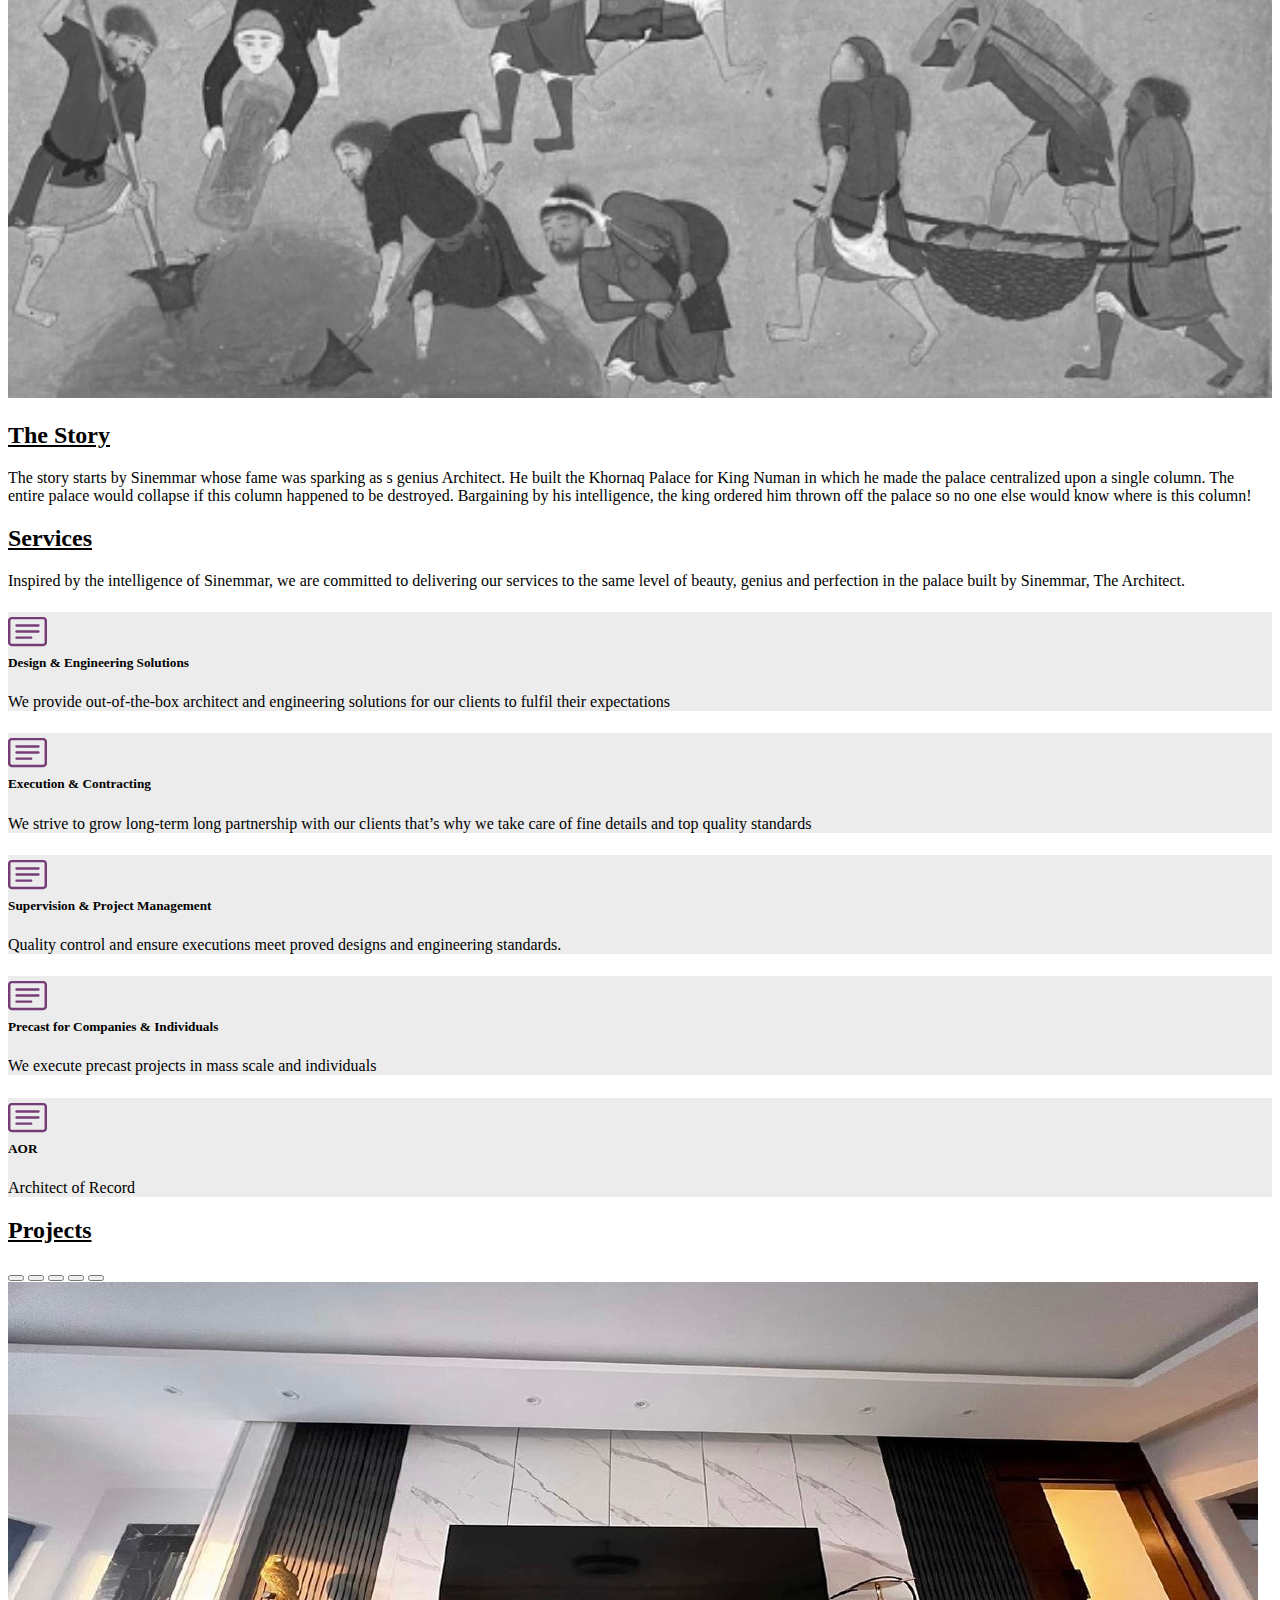
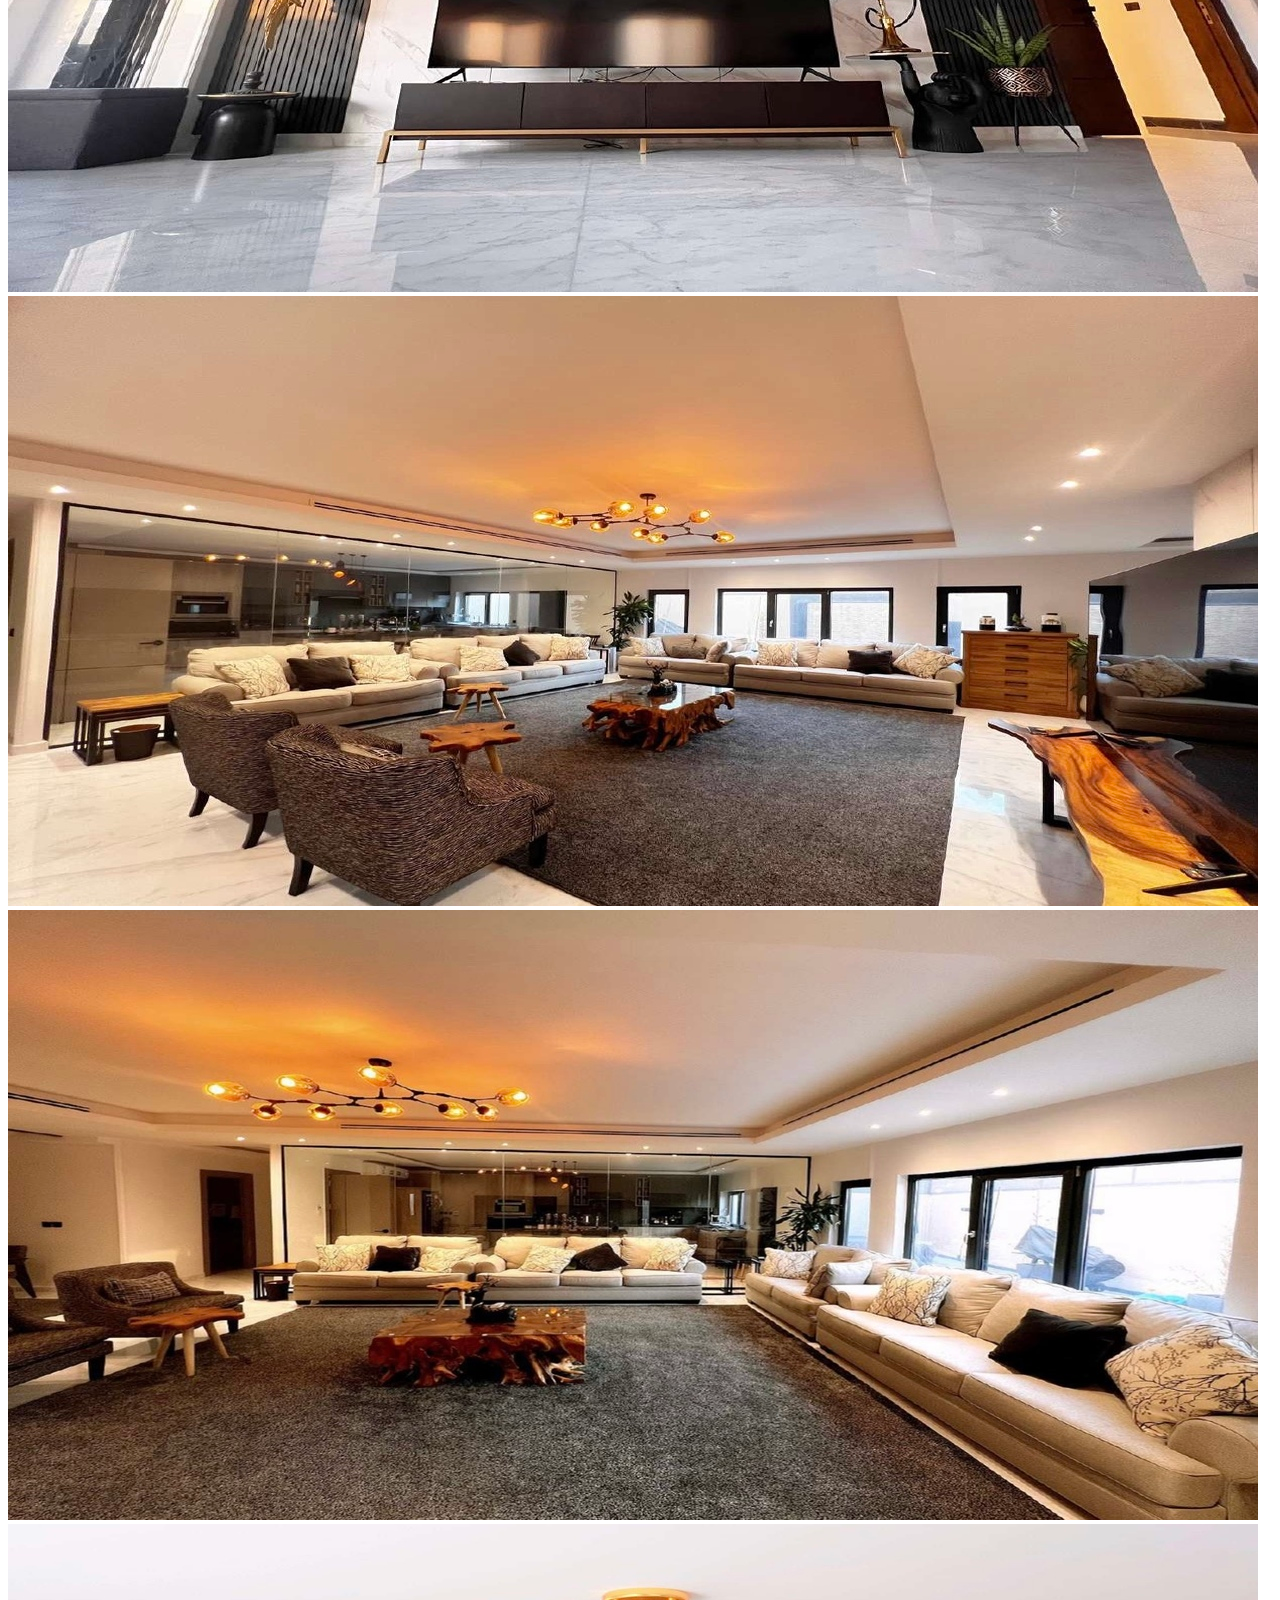
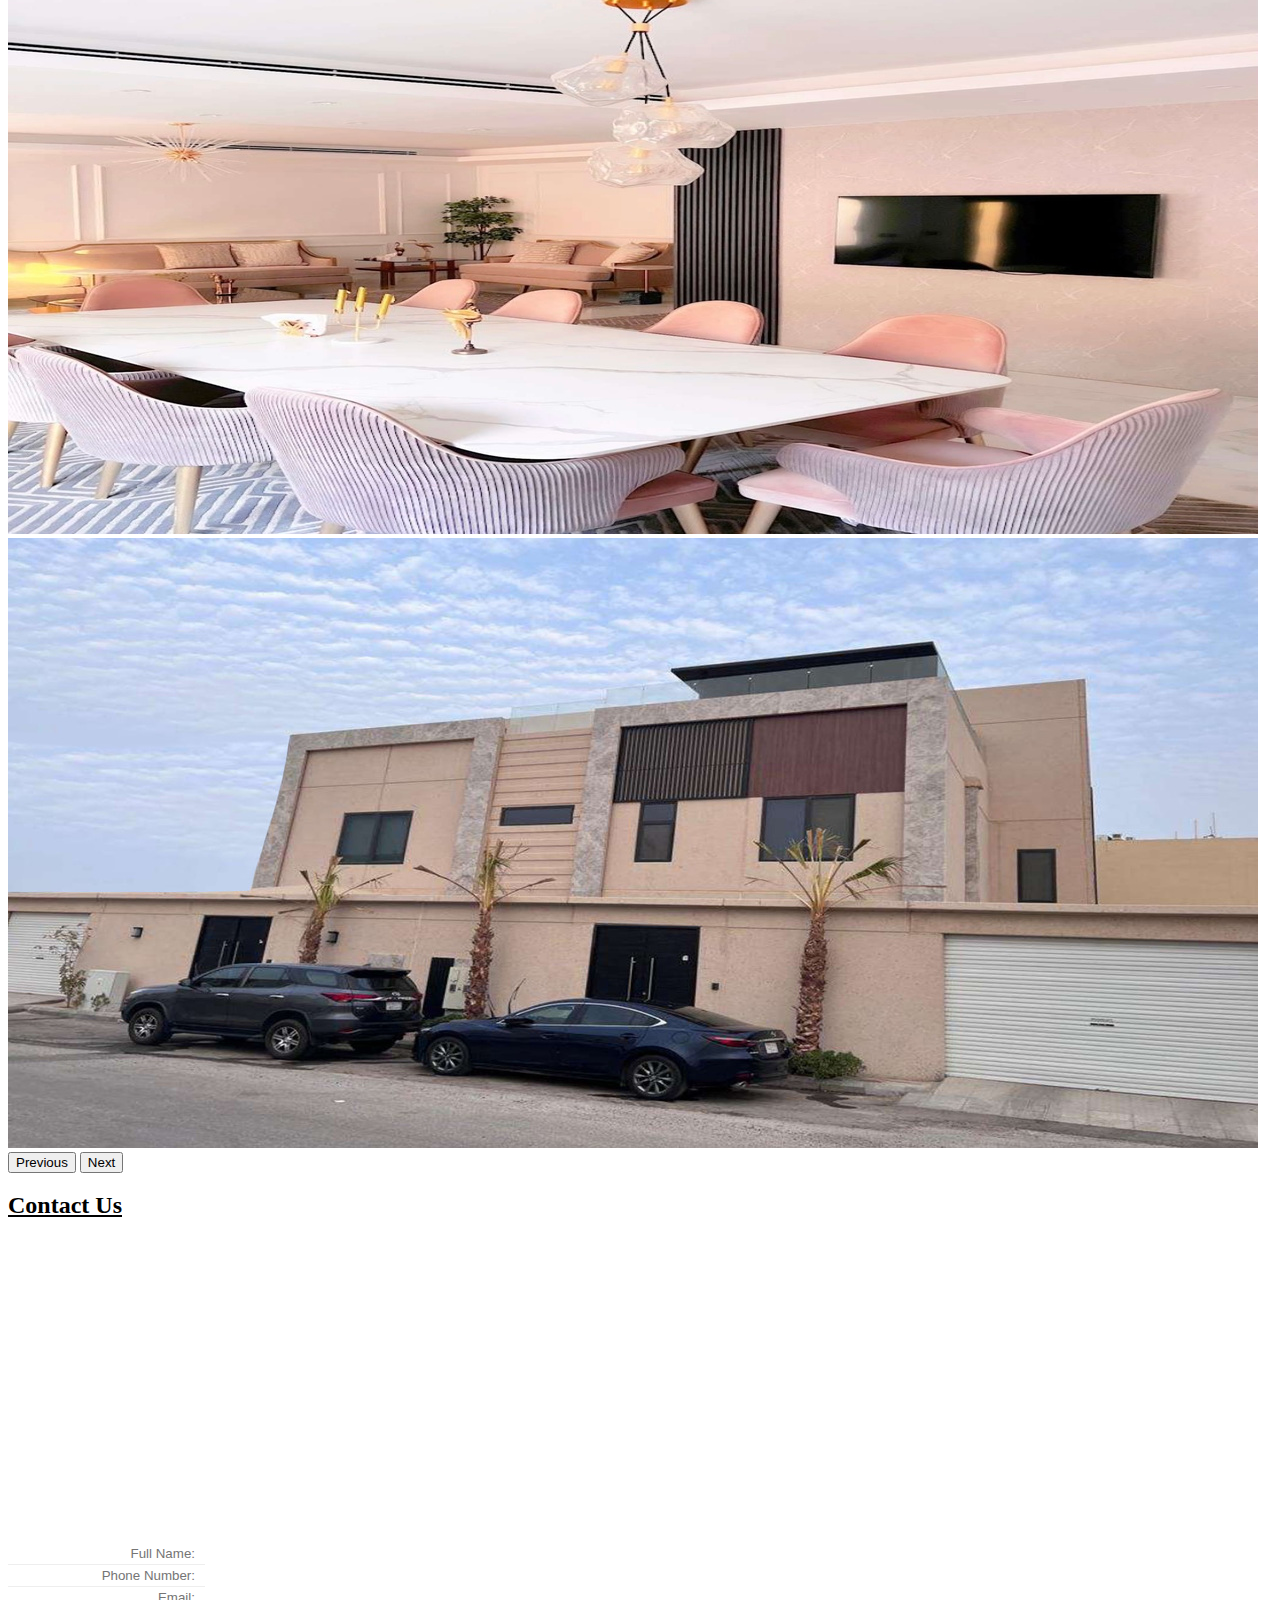
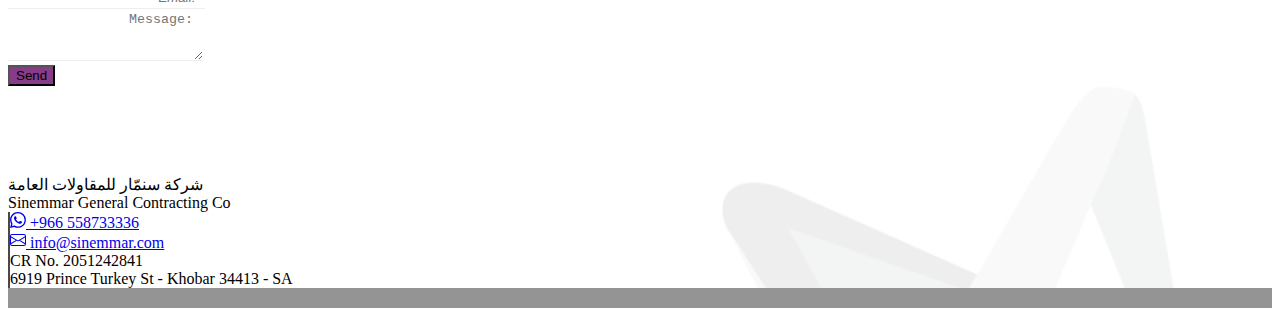
==== commit f7c26a79: "slider en update" ====
--- a/indexEN.html
+++ b/indexEN.html
@@ -230,7 +230,7 @@
                 </div>
               </h5>
               <p class="card-text">
-                Quality control and ensure executions meet proved designs and engineering standards
+                Quality control and ensure executions meet proved designs and engineering standards.
 
               </p>
             </div>
@@ -296,7 +296,7 @@
 
     </div>
 
-    <div class="container py-5 g-0" id="projectsSection">
+    <div class="container py-5" id="projectsSection">
       <div class="position-relative anchor" style="top:-190px; visibility:none" id="projects"></div>
       <h2 class="fw-bold pb-4">
         <span class="underline">Projects</span>
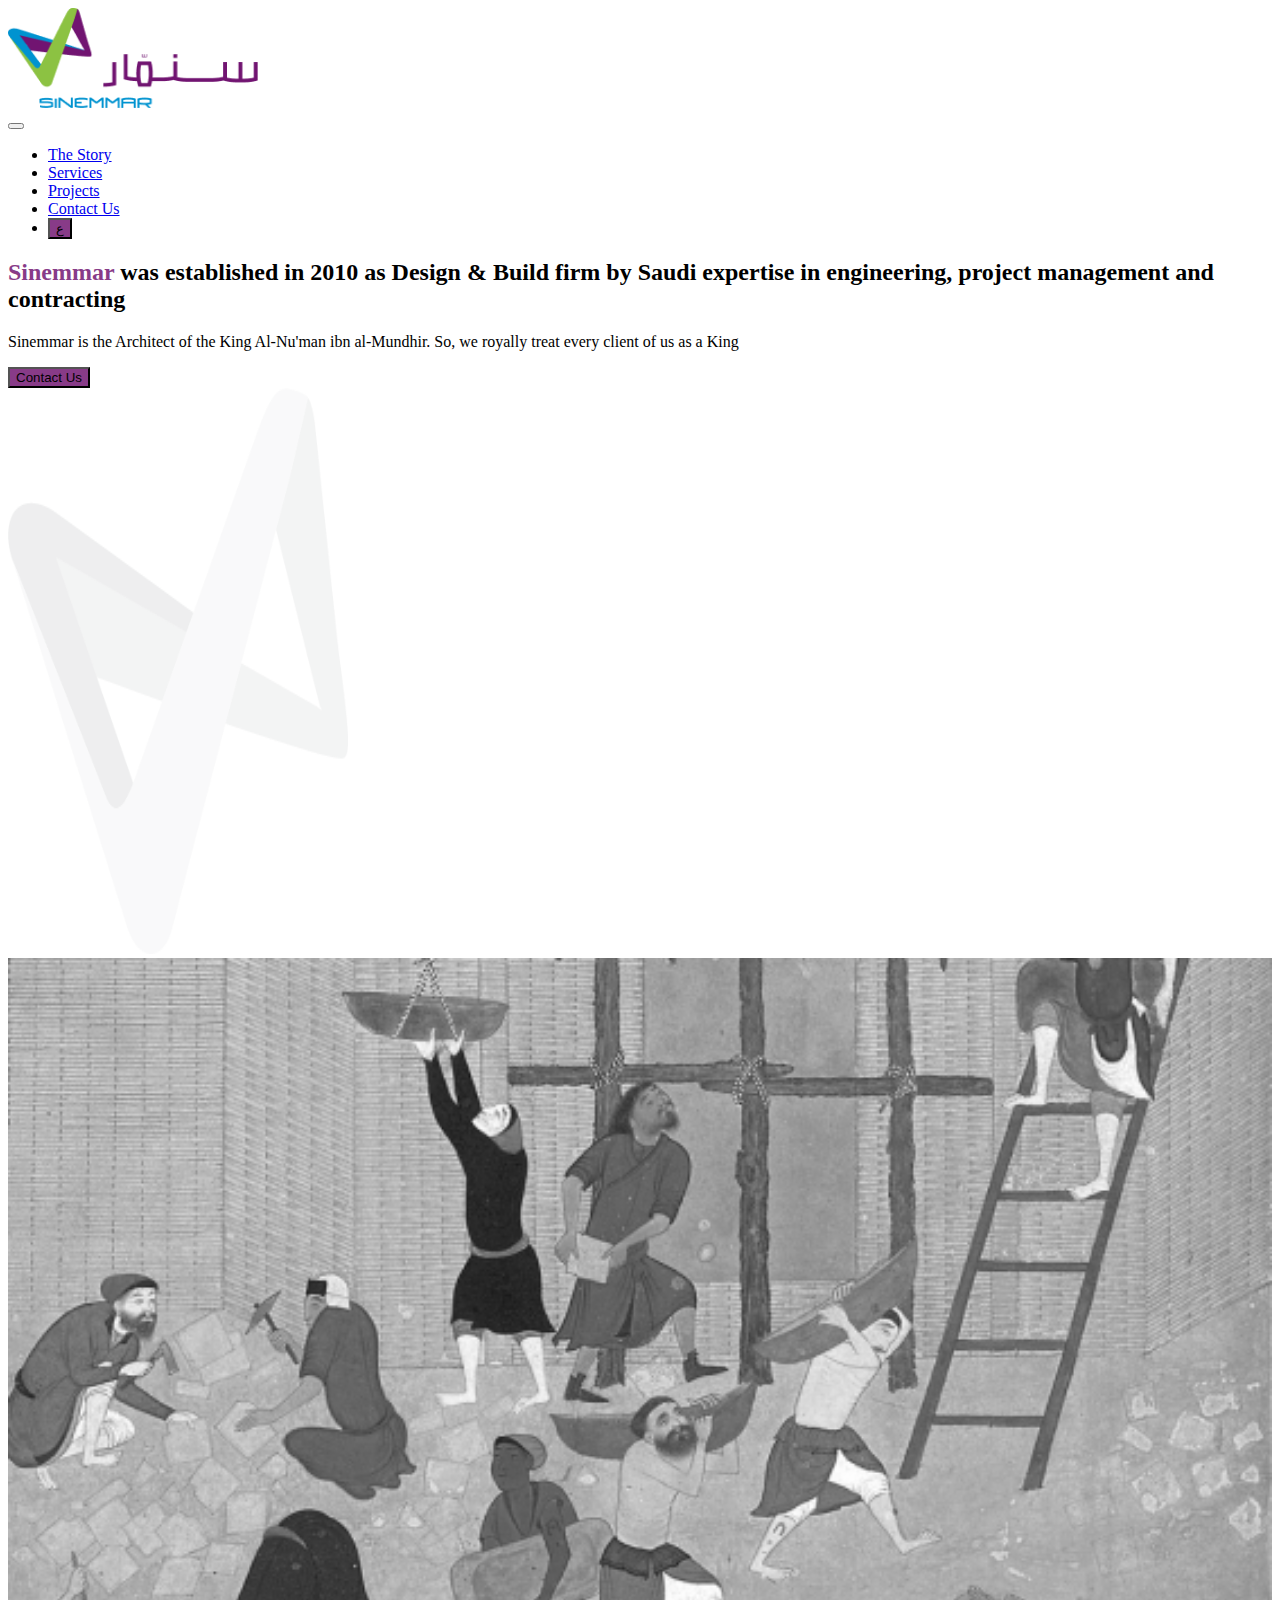
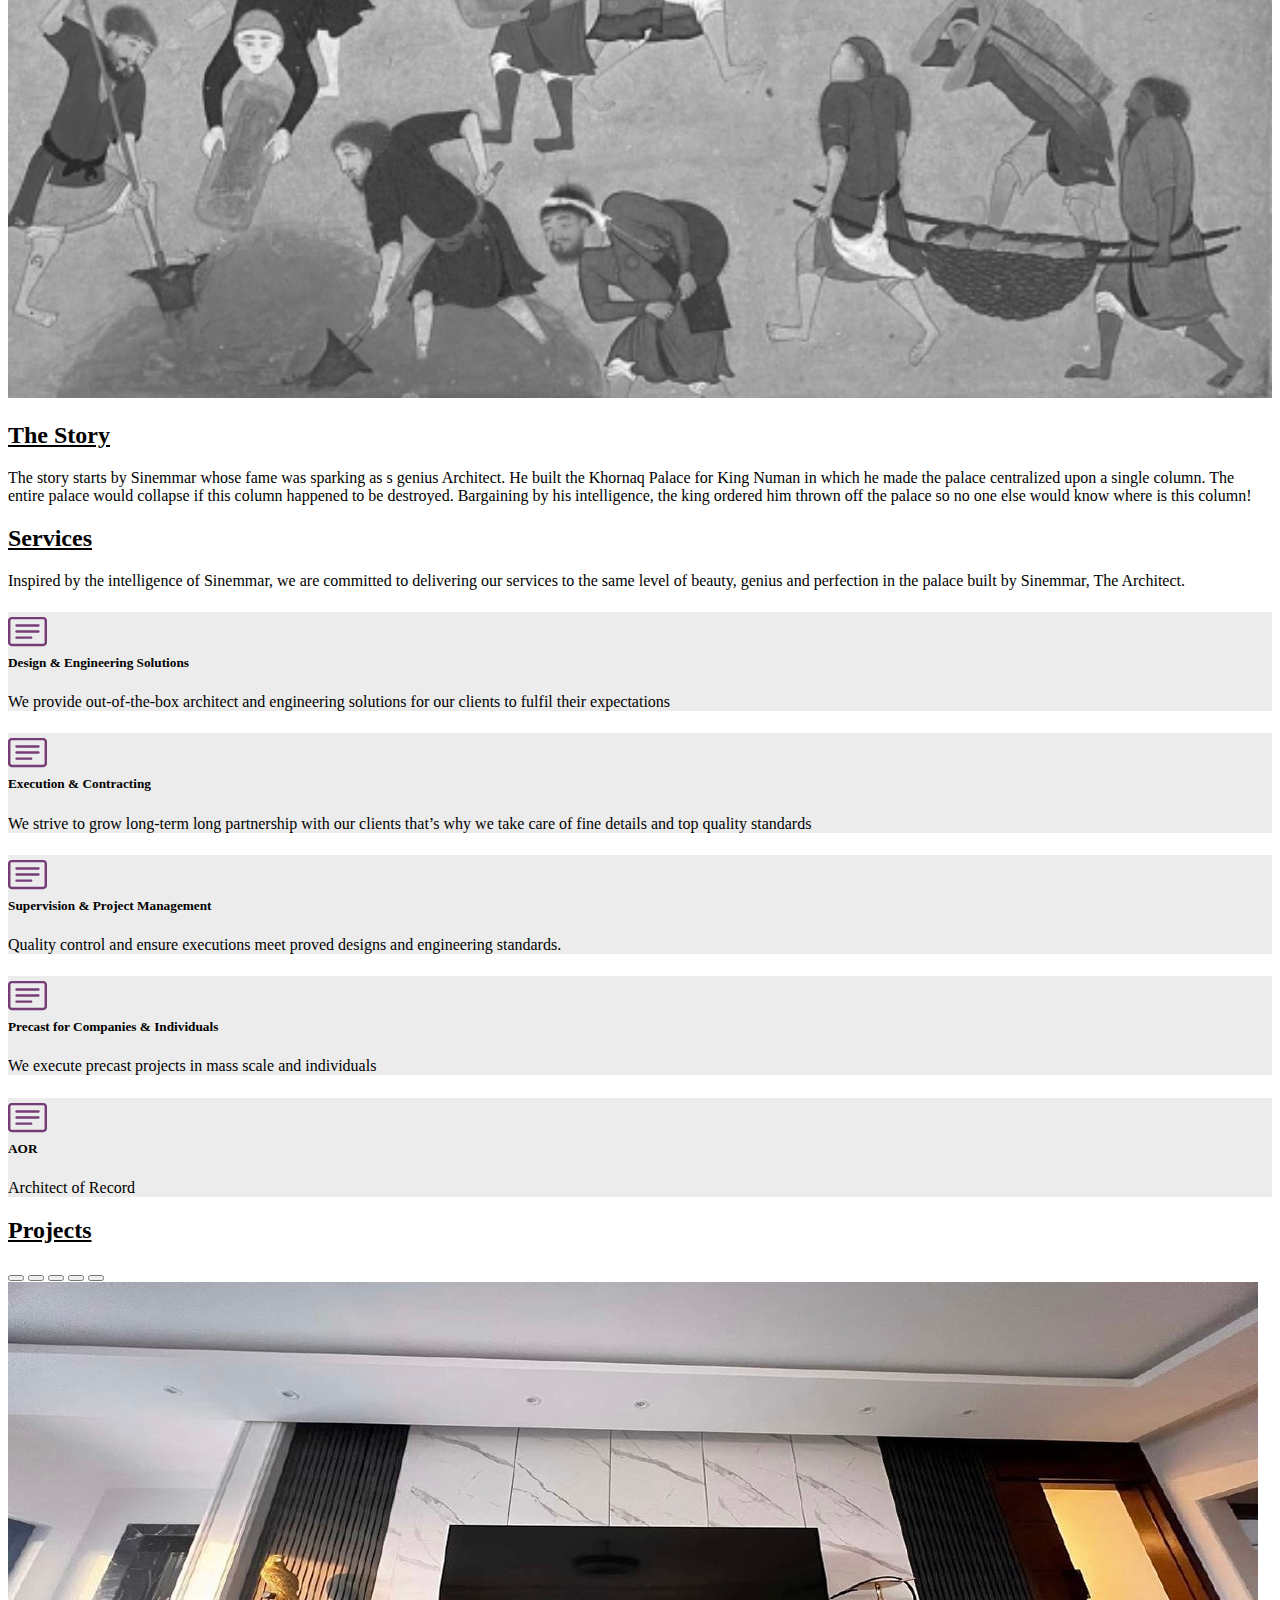
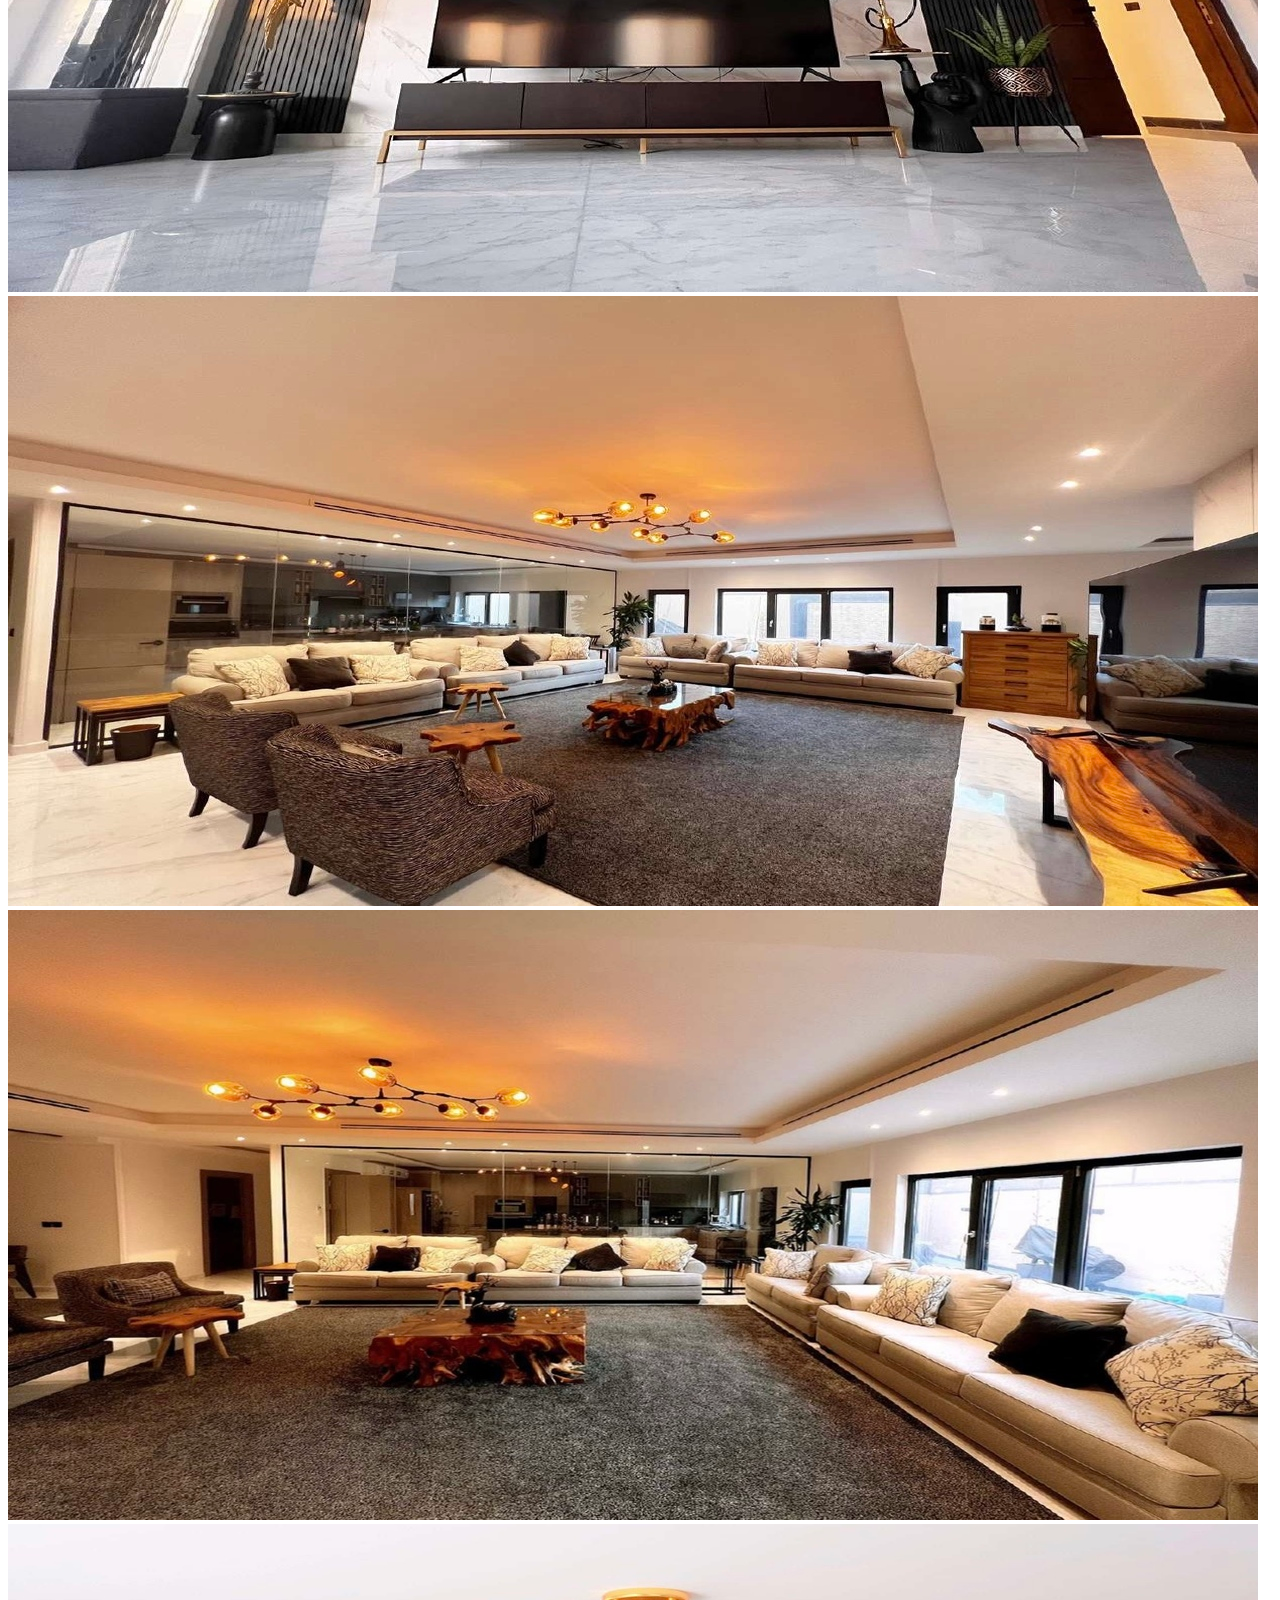
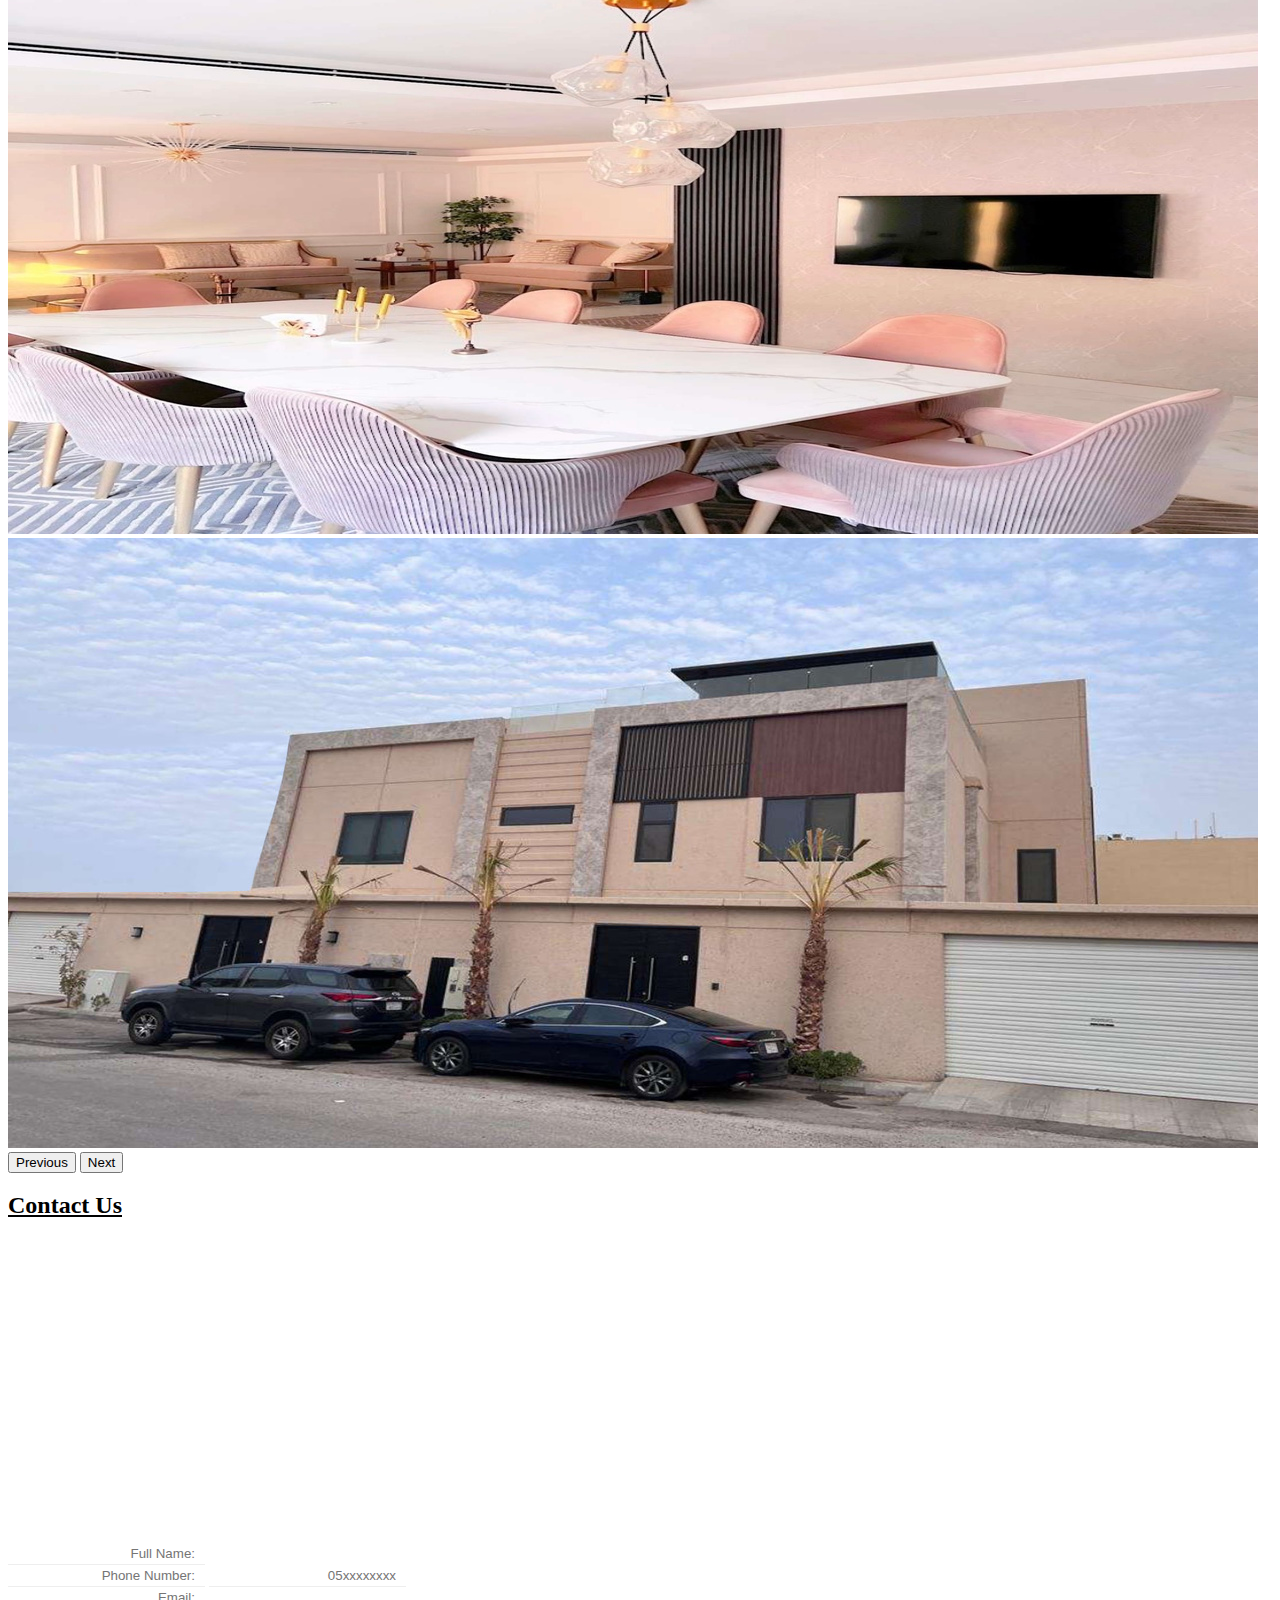
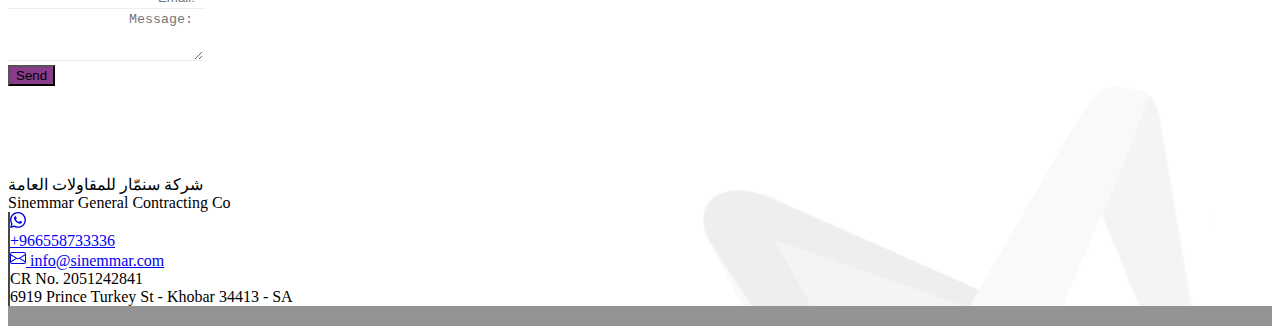
==== commit 2988d53f: "whatsapp, contact us, projects ar" ====
--- a/indexEN.html
+++ b/indexEN.html
@@ -87,7 +87,7 @@
       <div class="row align-items-center py-5">
         <div class="col col-sm-7 col-md-7">
           <h2 class="fw-bold lh-1 mb-2 pb-4">
-            <span style="color: #883b88">Sinnemar</span>
+            <span style="color: #883b88">Sinemmar</span>
             was established in 2010 as Design & Build firm by Saudi expertise
             in engineering, project management and contracting
           </h2>
@@ -441,6 +441,17 @@
                       id="phoneInput"
                       placeholder="Phone Number:"
                     />
+
+                    <input
+                      type="tel"
+                      name="phone_number"
+                      class="text-line form-control"
+                      id="phoneInput"
+                      title="رقم الجوال"
+                      placeholder="05xxxxxxxx"
+                      pattern="(05|5)(5|0|3|6|4|9|1|8|7)([0-9]{7})"
+                      required
+                    />
                   </div>
                   <div class="mb-3">
                     <input
@@ -487,7 +498,7 @@
           </div>
           <div class="col vertical-line">
             <div>
-              <a href="tel:+96638492220" class="text-black">
+              <a href="https://wa.me/966558733336" class="text-black">
                 <svg
                   xmlns="http://www.w3.org/2000/svg"
                   width="16"
@@ -500,7 +511,9 @@
                     d="M13.601 2.326A7.854 7.854 0 0 0 7.994 0C3.627 0 .068 3.558.064 7.926c0 1.399.366 2.76 1.057 3.965L0 16l4.204-1.102a7.933 7.933 0 0 0 3.79.965h.004c4.368 0 7.926-3.558 7.93-7.93A7.898 7.898 0 0 0 13.6 2.326zM7.994 14.521a6.573 6.573 0 0 1-3.356-.92l-.24-.144-2.494.654.666-2.433-.156-.251a6.56 6.56 0 0 1-1.007-3.505c0-3.626 2.957-6.584 6.591-6.584a6.56 6.56 0 0 1 4.66 1.931 6.557 6.557 0 0 1 1.928 4.66c-.004 3.639-2.961 6.592-6.592 6.592zm3.615-4.934c-.197-.099-1.17-.578-1.353-.646-.182-.065-.315-.099-.445.099-.133.197-.513.646-.627.775-.114.133-.232.148-.43.05-.197-.1-.836-.308-1.592-.985-.59-.525-.985-1.175-1.103-1.372-.114-.198-.011-.304.088-.403.087-.088.197-.232.296-.346.1-.114.133-.198.198-.33.065-.134.034-.248-.015-.347-.05-.099-.445-1.076-.612-1.47-.16-.389-.323-.335-.445-.34-.114-.007-.247-.007-.38-.007a.729.729 0 0 0-.529.247c-.182.198-.691.677-.691 1.654 0 .977.71 1.916.81 2.049.098.133 1.394 2.132 3.383 2.992.47.205.84.326 1.129.418.475.152.904.129 1.246.08.38-.058 1.171-.48 1.338-.943.164-.464.164-.86.114-.943-.049-.084-.182-.133-.38-.232z"
                   />
                 </svg>
-                +966 558733336
+                <div>
+                  +966558733336
+                </div>
               </a>
             </div>
             <div class="">
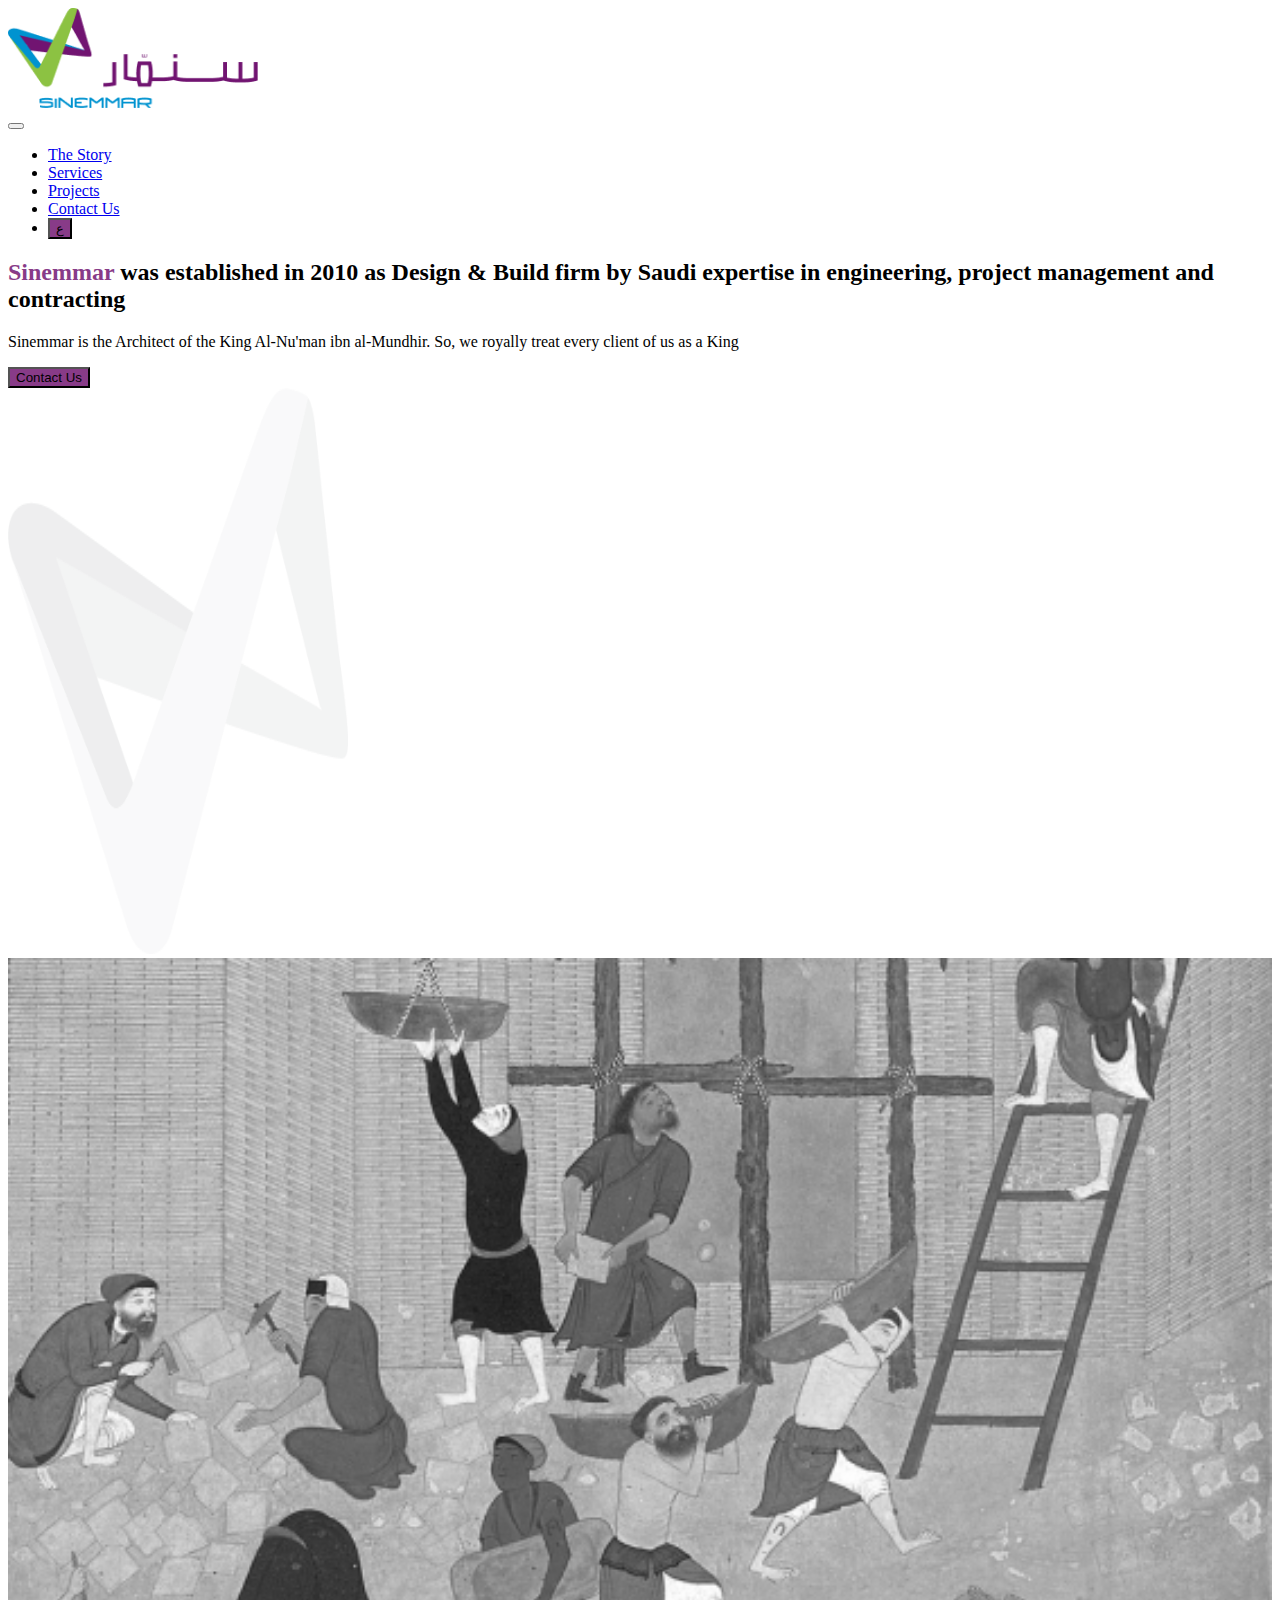
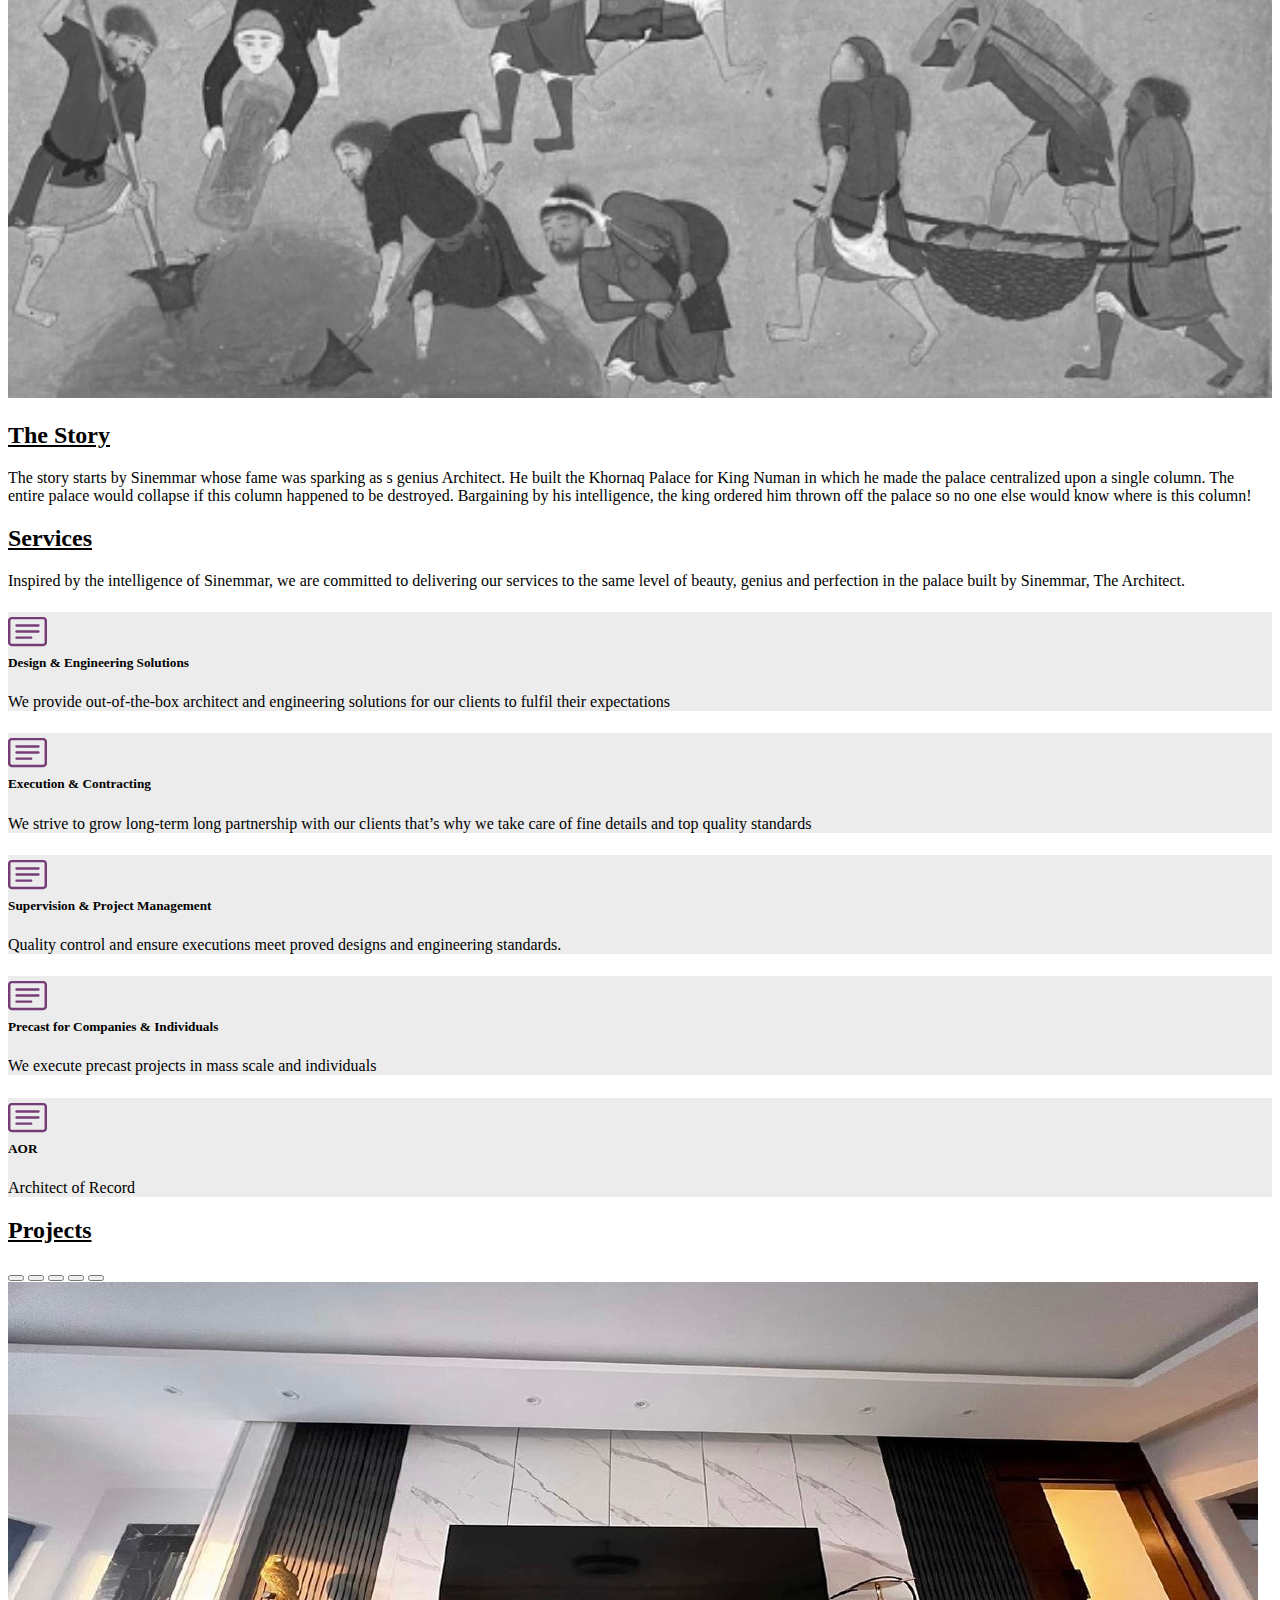
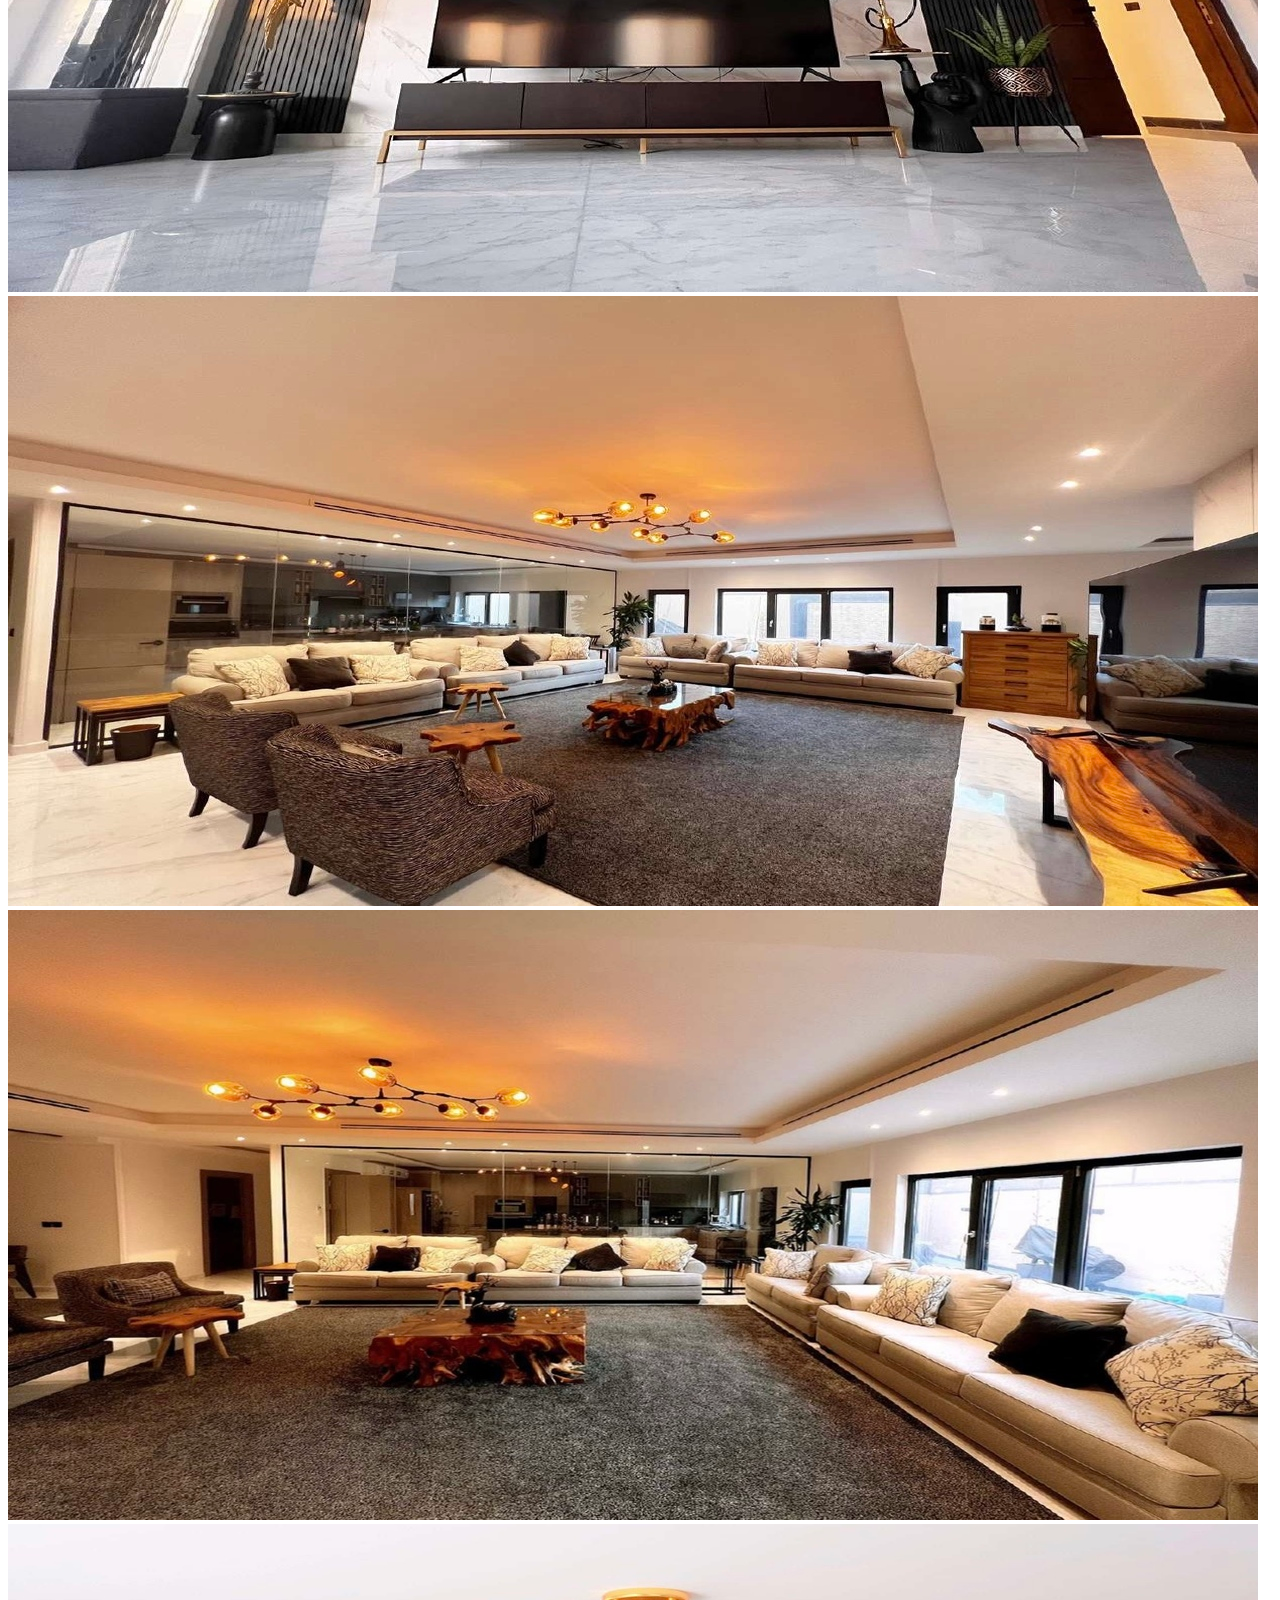
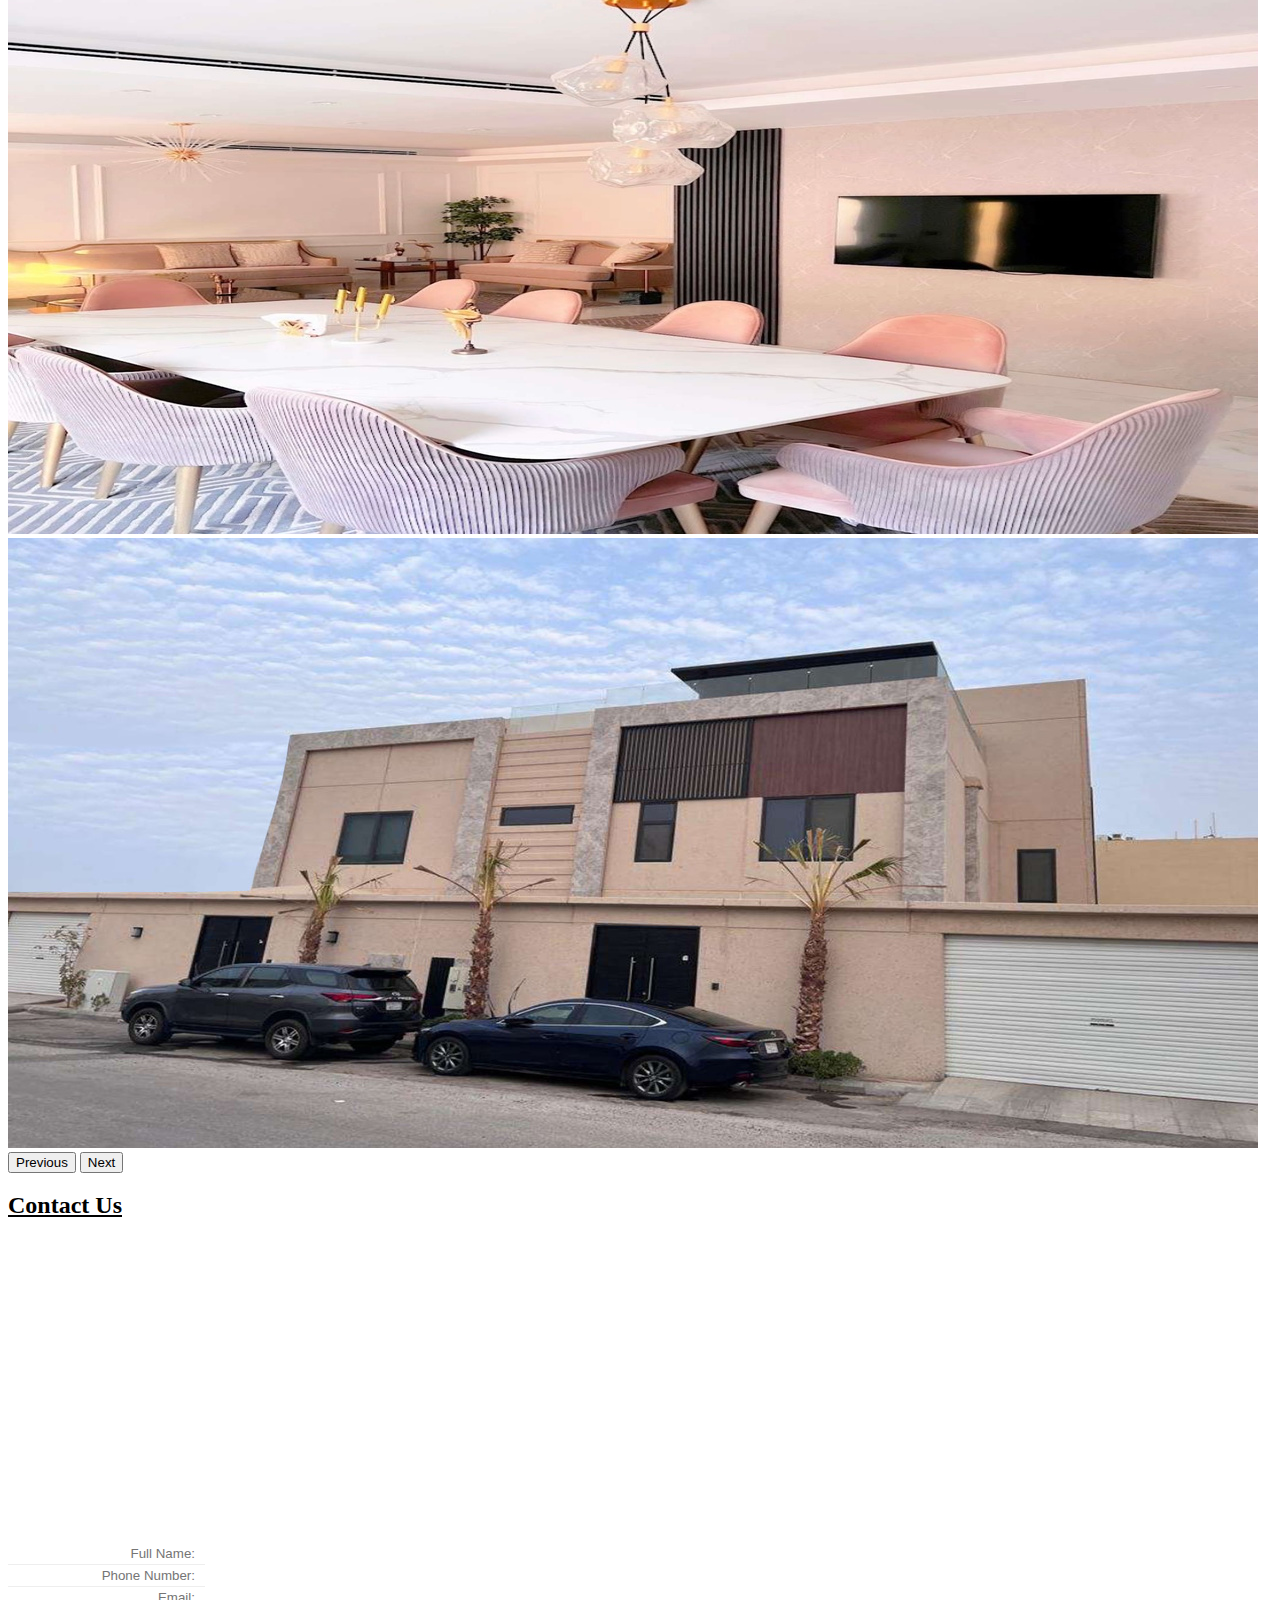
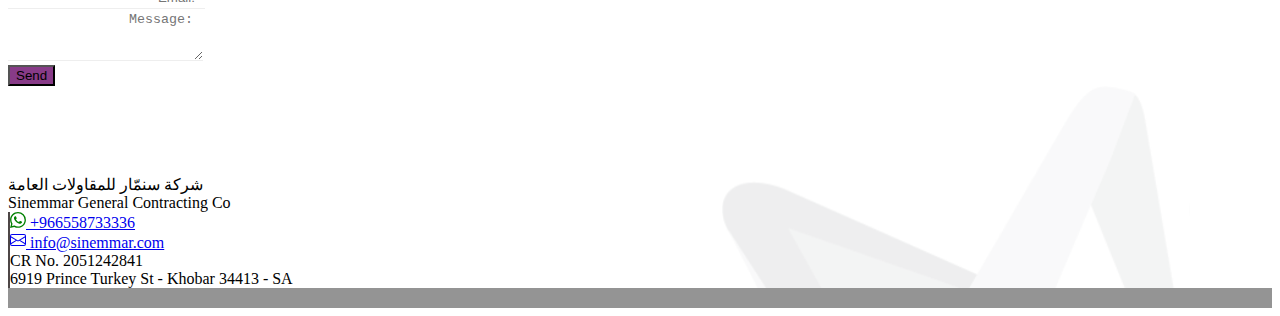
==== commit 30961dc2: "update" ====
--- a/indexEN.html
+++ b/indexEN.html
@@ -440,15 +440,6 @@
                       class="text-line form-control text-start"
                       id="phoneInput"
                       placeholder="Phone Number:"
-                    />
-
-                    <input
-                      type="tel"
-                      name="phone_number"
-                      class="text-line form-control"
-                      id="phoneInput"
-                      title="رقم الجوال"
-                      placeholder="05xxxxxxxx"
                       pattern="(05|5)(5|0|3|6|4|9|1|8|7)([0-9]{7})"
                       required
                     />
@@ -506,14 +497,15 @@
                   fill="currentColor"
                   class="bi bi-whatsapp"
                   viewBox="0 0 16 16"
+                  style="color: green ;"
                 >
                   <path
                     d="M13.601 2.326A7.854 7.854 0 0 0 7.994 0C3.627 0 .068 3.558.064 7.926c0 1.399.366 2.76 1.057 3.965L0 16l4.204-1.102a7.933 7.933 0 0 0 3.79.965h.004c4.368 0 7.926-3.558 7.93-7.93A7.898 7.898 0 0 0 13.6 2.326zM7.994 14.521a6.573 6.573 0 0 1-3.356-.92l-.24-.144-2.494.654.666-2.433-.156-.251a6.56 6.56 0 0 1-1.007-3.505c0-3.626 2.957-6.584 6.591-6.584a6.56 6.56 0 0 1 4.66 1.931 6.557 6.557 0 0 1 1.928 4.66c-.004 3.639-2.961 6.592-6.592 6.592zm3.615-4.934c-.197-.099-1.17-.578-1.353-.646-.182-.065-.315-.099-.445.099-.133.197-.513.646-.627.775-.114.133-.232.148-.43.05-.197-.1-.836-.308-1.592-.985-.59-.525-.985-1.175-1.103-1.372-.114-.198-.011-.304.088-.403.087-.088.197-.232.296-.346.1-.114.133-.198.198-.33.065-.134.034-.248-.015-.347-.05-.099-.445-1.076-.612-1.47-.16-.389-.323-.335-.445-.34-.114-.007-.247-.007-.38-.007a.729.729 0 0 0-.529.247c-.182.198-.691.677-.691 1.654 0 .977.71 1.916.81 2.049.098.133 1.394 2.132 3.383 2.992.47.205.84.326 1.129.418.475.152.904.129 1.246.08.38-.058 1.171-.48 1.338-.943.164-.464.164-.86.114-.943-.049-.084-.182-.133-.38-.232z"
                   />
                 </svg>
-                <div>
+                <span>
                   +966558733336
-                </div>
+                </span>
               </a>
             </div>
             <div class="">
